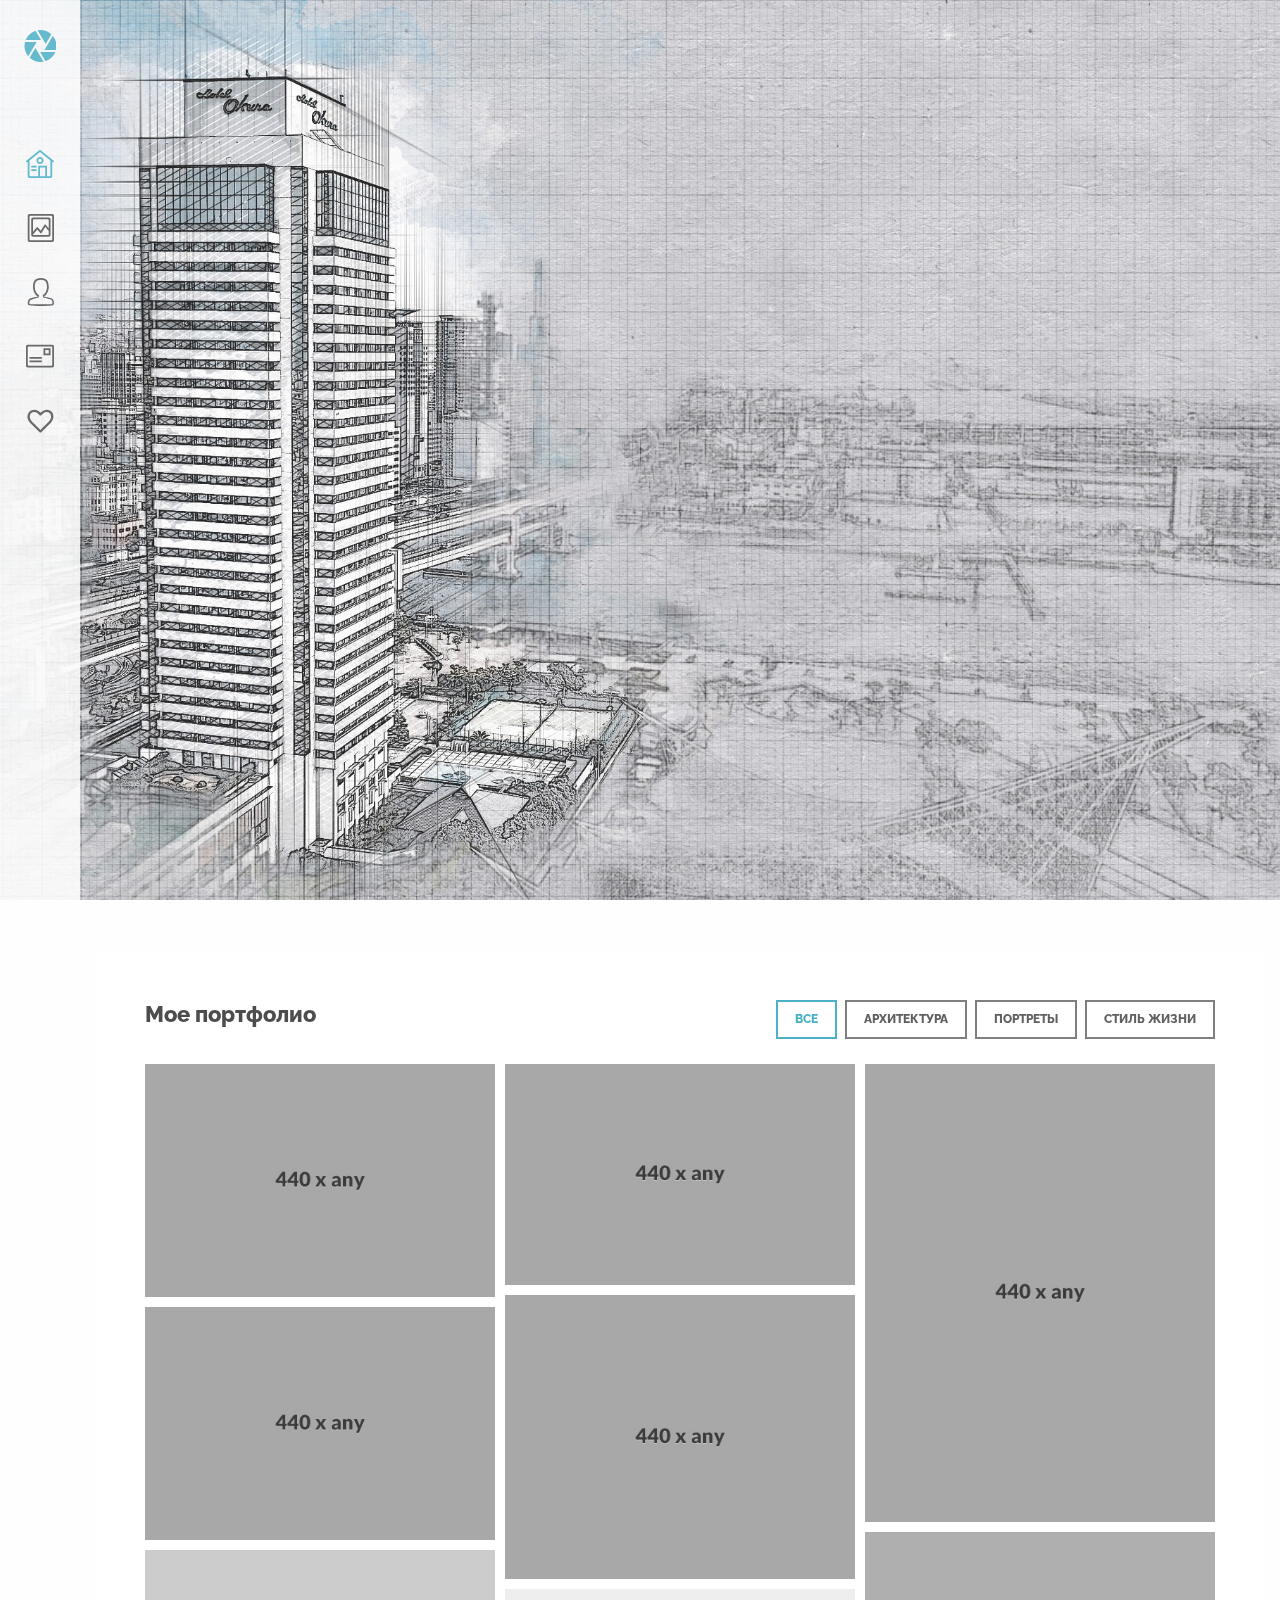
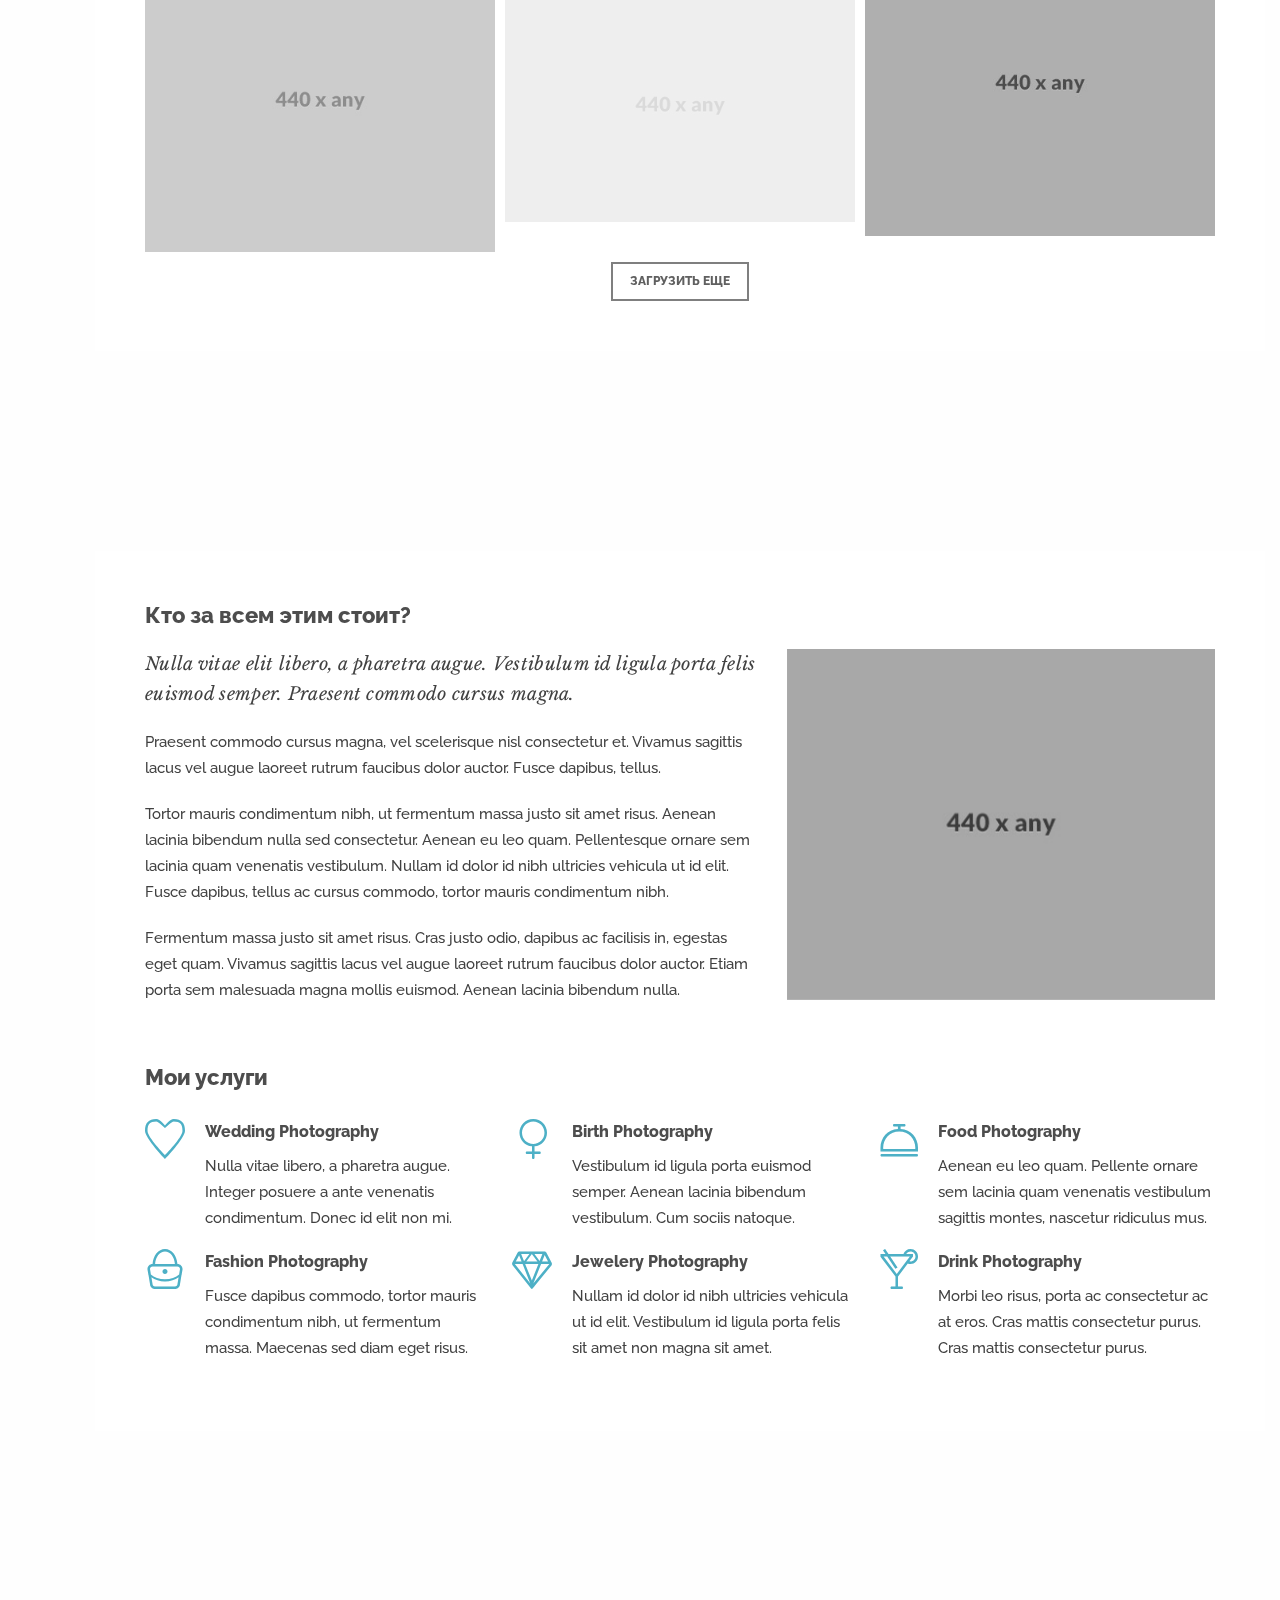
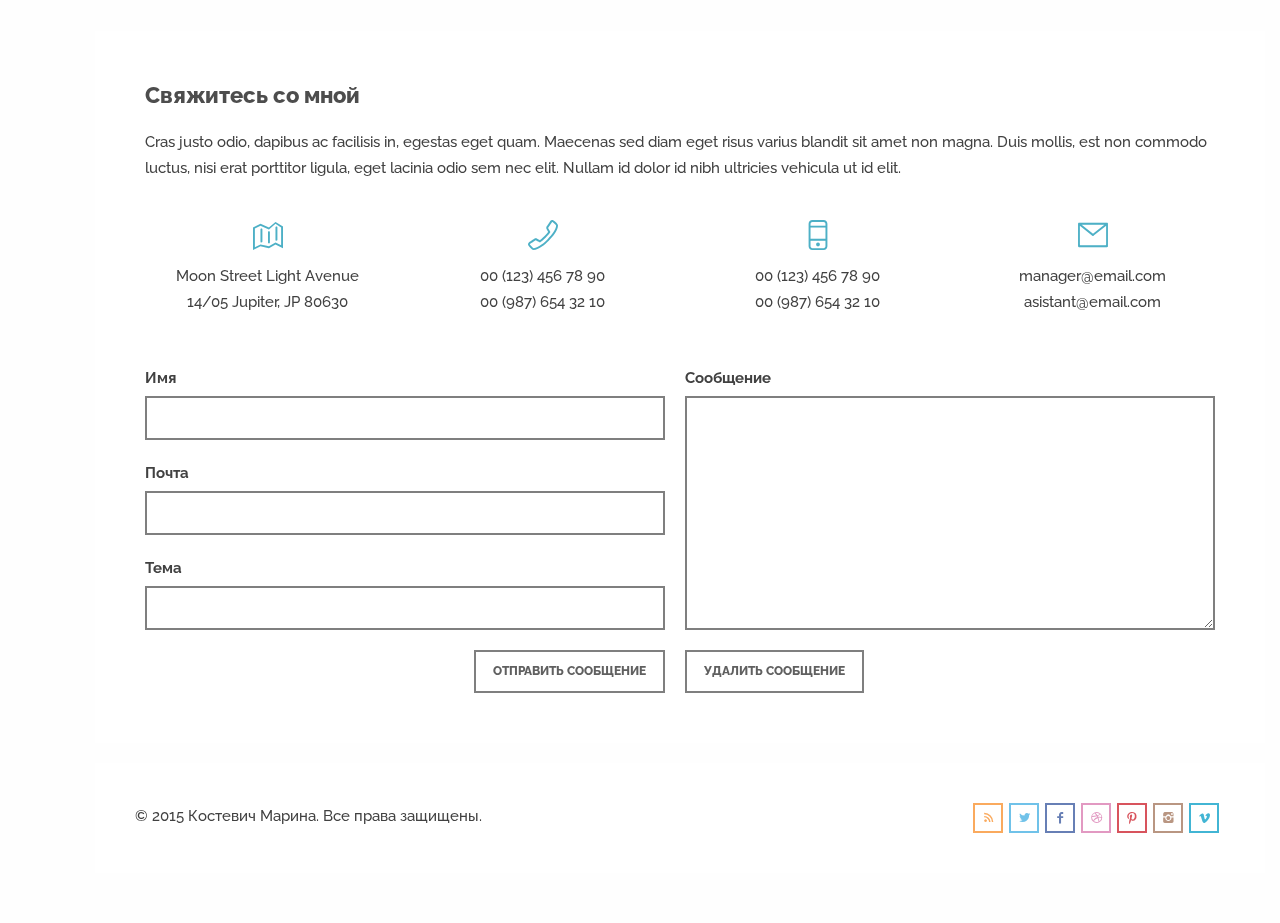
==== index.html @ a97be0cf "ready" ====
<!DOCTYPE html>
<html lang="ru">
<head>
<meta charset="utf-8">
<meta name="viewport" content="width=device-width, initial-scale=1.0">
<meta name="description" content="">
<meta name="author" content="">
<link rel="shortcut icon" href="style/images/favicon.png">
<title>Lumos</title>
<!-- Bootstrap core CSS -->
<link href="style/css/bootstrap.min.css" rel="stylesheet">
<link href="style/css/plugins.css" rel="stylesheet">
<link href="style/css/prettify.css" rel="stylesheet">
<link href="style.css" rel="stylesheet">
<link href="style/css/color/aqua.css" rel="stylesheet">
<link href='http://fonts.googleapis.com/css?family=Raleway:400,800,700,600,500,300' rel='stylesheet' type='text/css'>
<link href='http://fonts.googleapis.com/css?family=Libre+Baskerville:400,400italic' rel='stylesheet' type='text/css'>
<link href="style/type/fontello.css" rel="stylesheet">
<link href="style/type/budicons.css" rel="stylesheet">
<!-- HTML5 shim and Respond.js IE8 support of HTML5 elements and media queries -->
<!--[if lt IE 9]>
      <script src="style/js/html5shiv.js"></script>
      <script src="https://oss.maxcdn.com/libs/respond.js/1.3.0/respond.min.js"></script>
      <![endif]-->
</head>
<body class="full-layout">
<div id="preloader"><div id="status"><div class="spinner"></div></div></div>
<div class="body-wrapper">
  <nav class="navbar navbar-default" role="navigation">
    <div class="navbar-header"> <a class="btn responsive-menu" data-toggle="collapse" data-target=".navbar-collapse"><i></i></a>
      <div class="navbar-brand text-center"> <a href="index.html"><img src="style/images/logo.png" alt="" data-src="style/images/logo.png" data-ret="style/images/logo@2x.png" class="retina" /></a> </div>
      <!-- /.navbar-brand --> 
    </div>
    <!-- /.navbar-header -->
    <div class="collapse navbar-collapse">
      <ul class="nav navbar-nav">
        <li class="current"><a href="#home" class="hint--right" data-hint="Главная"><i class="budicon-home-1"></i><span>Главная</span></a></li>
        <li><a href="#portfolio" class="hint--right" data-hint="Портфолио"><i class="budicon-image"></i><span>Портфолио</span></a></li>
        <li><a href="#about" class="hint--right" data-hint="Обо мне"><i class="budicon-author"></i><span>Обо мне</span></a></li>
        <li><a href="#contact" class="hint--right" data-hint="Контакты"><i class="budicon-profile"></i><span>Контакты</span></a></li>
        <!--<li><a href="blog.html" class="hint&#45;&#45;right" data-hint="Блог"><i class="budicon-book-1"></i><span>Блог</span></a></li>-->
        <!--<li><a href="elements.html" class="hint&#45;&#45;right" data-hint="Элементы"><i class="budicon-setting"></i><span>Элементы</span></a></li>-->
        <li><a href="#elsewhere" class="hint--right fancybox-inline" data-hint="Социальные сети" data-fancybox-width="325" data-fancybox-height="220"><i class="icon-heart-empty-1"></i><span>Социальные сетио</span></a></li>
      </ul>
      <!-- /.navbar-nav --> 
    </div>
    <!-- /.navbar-collapse -->
    <div id="elsewhere" style="display:none;">
      <h1>Я в социальных сетях.</h1>
      <div class="divide20"></div>
      <ul class="social">
        <li><a href="#"><i class="icon-s-twitter"></i></a></li>
        <li><a href="#"><i class="icon-s-facebook"></i></a></li>
        <li><a href="#"><i class="icon-s-instagram"></i></a></li>
        <li><a href="#"><i class="icon-s-flickr"></i></a></li>
        <li><a href="#"><i class="icon-s-pinterest"></i></a></li>
        <li><a href="#"><i class="icon-s-linkedin"></i></a></li>
      </ul>
    </div>
    <!-- /#elsewhere --> 
  </nav>
  <!-- /.navbar -->
  
  <section id="home" class="naked">
    <div class="fullscreenbanner-container revolution">
      <div class="fullscreenbanner">
        <ul>
          <li data-transition="fade"> <img src="style/images/dummy.png"  alt="slidebg1" data-bgposition="center top" data-bgfit="cover" data-bgrepeat="repeat">
            <h1 class="tp-caption caption large sfb" data-x="center" data-y="center" data-voffset="-25" data-speed="900" data-start="1000" data-endspeed="100" data-easing="Sine.easeOut">Привет! Это мое портфолио.</h1>
            <div class="tp-caption small tp-fade fadeout tp-resizeme" data-x="center" data-y="center" data-voffset="25" data-speed="100"
			data-start="1500"
			data-easing="Power4.easeOut"
			data-splitin="chars"
			data-splitout="chars"
			data-elementdelay="0.03"
			data-endelementdelay="0"
			data-endspeed="100"
			data-endeasing="Power1.easeOut"
			style="z-index: 3; max-width: auto; max-height: auto; white-space: nowrap;">Меня зовут Марина, я дизайнер и художник</div>
            <div class="arrow smooth"><a href="#portfolio"><i class="icon-down-open-big"></i></a></div>
          </li>
        </ul>
        <div class="tp-bannertimer"></div>
      </div>
      <!-- /.fullscreenbanner --> 
    </div>
    <!-- /.revolution --> 
  </section>
  <!-- /#home -->
  
  <div class="container">
    <section id="portfolio" class="portfolio">
      <div class="box">
        <h2 class="section-title pull-left">Мое портфолио</h2>
        <div id="filters-container" class="cbp-l-filters-alignRight pull-right">
          <div data-filter="*" class="cbp-filter-item-custom-active cbp-filter-item-custom btn">Все</div>
          <div data-filter=".architecture" class="cbp-filter-item-custom btn">Архитектура</div>
          <!--<div data-filter=".macro" class="cbp-filter-item-custom btn">Macro</div>-->
          <div data-filter=".portrait" class="cbp-filter-item-custom btn">Портреты</div>
          <div data-filter=".still-life" class="cbp-filter-item-custom btn">Стиль жизни</div>
        </div>
        <!-- /#filters-container -->
        <div class="clearfix"></div>
        <div id="grid-container" class="cbp-l-grid-masonry">
          <ul>
            <li class="cbp-item frame architecture"> <a class="cbp-caption cbp-singlePage" href="ajax/post1.html">
              <div class="cbp-caption-defaultWrap"> <img src="style/images/art/pa1.jpg" alt=""> </div>
              <div class="cbp-caption-activeWrap">
                <div class="cbp-l-caption-alignCenter">
                  <div class="cbp-l-caption-body">
                    <div class="cbp-l-caption-title">Ползунок</div>
                  </div>
                </div>
              </div>
              </a> 
            </li>
            <li class="cbp-item frame macro"> <a class="cbp-caption cbp-singlePage" href="ajax/post2.html">
              <div class="cbp-caption-defaultWrap"> <img src="style/images/art/pm1.jpg" alt=""> </div>
              <div class="cbp-caption-activeWrap">
                <div class="cbp-l-caption-alignCenter">
                  <div class="cbp-l-caption-body">
                    <div class="cbp-l-caption-title">Полноэкранная галлерея</div>
                  </div>
                </div>
              </div>
              </a> 
            </li>
            <li class="cbp-item frame portrait"> <a class="cbp-caption cbp-singlePage" href="ajax/post3.html">
              <div class="cbp-caption-defaultWrap"> <img src="style/images/art/pp1.jpg" alt=""> </div>
              <div class="cbp-caption-activeWrap">
                <div class="cbp-l-caption-alignCenter">
                  <div class="cbp-l-caption-body">
                    <div class="cbp-l-caption-title">Несколько изображений</div>
                  </div>
                </div>
              </div>
              </a> 
            </li>
            <li class="cbp-item frame still-life"> <a class="cbp-caption cbp-singlePage" href="ajax/post4.html">
              <div class="cbp-caption-defaultWrap"> <img src="style/images/art/ps1.jpg" alt=""> </div>
              <div class="cbp-caption-activeWrap">
                <div class="cbp-l-caption-alignCenter">
                  <div class="cbp-l-caption-body">
                    <div class="cbp-l-caption-title">Полноэкранное видео</div>
                  </div>
                </div>
              </div>
              </a> 
            </li>
            <li class="cbp-item frame architecture"> <a class="cbp-caption cbp-singlePage" href="ajax/post1.html">
              <div class="cbp-caption-defaultWrap"> <img src="style/images/art/pa2.jpg" alt=""> </div>
              <div class="cbp-caption-activeWrap">
                <div class="cbp-l-caption-alignCenter">
                  <div class="cbp-l-caption-body">
                    <div class="cbp-l-caption-title">Ползунок</div>
                  </div>
                </div>
              </div>
              </a> 
            </li>
            <li class="cbp-item frame macro"> <a class="cbp-caption cbp-singlePage" href="ajax/post2.html">
              <div class="cbp-caption-defaultWrap"> <img src="style/images/art/pm2.jpg" alt=""> </div>
              <div class="cbp-caption-activeWrap">
                <div class="cbp-l-caption-alignCenter">
                  <div class="cbp-l-caption-body">
                    <div class="cbp-l-caption-title">Полноэкранная галлерея</div>
                  </div>
                </div>
              </div>
              </a> 
            </li>
            <li class="cbp-item frame portrait"> <a class="cbp-caption cbp-singlePage" href="ajax/post3.html">
              <div class="cbp-caption-defaultWrap"> <img src="style/images/art/pp2.jpg" alt=""> </div>
              <div class="cbp-caption-activeWrap">
                <div class="cbp-l-caption-alignCenter">
                  <div class="cbp-l-caption-body">
                    <div class="cbp-l-caption-title">Несколько изображений</div>
                  </div>
                </div>
              </div>
              </a> 
            </li>
            <li class="cbp-item frame still-life"> <a class="cbp-caption cbp-singlePage" href="ajax/post4.html">
              <div class="cbp-caption-defaultWrap"> <img src="style/images/art/ps2.jpg" alt=""> </div>
              <div class="cbp-caption-activeWrap">
                <div class="cbp-l-caption-alignCenter">
                  <div class="cbp-l-caption-body">
                    <div class="cbp-l-caption-title">Полноэкранное видео</div>
                  </div>
                </div>
              </div>
              </a> </li>
          </ul>
        </div>
        <!-- /.cbp-l-grid-masonry -->
        <div class="cbp-l-loadMore-button"> <a href="ajax/port1-more.html" class="cbp-l-loadMore-button-link btn">ЗАГРУЗИТЬ ЕЩЕ</a> </div>
      </div>
      <!-- /.box --> 
    </section>
    <!-- /#portfolio -->
    
    <section id="about">
      <div class="box">
        <h2 class="section-title">Кто за всем этим стоит?</h2>
        <div class="row">
	      <div class="col-md-5 col-md-push-7 col-sm-12">
            <figure class="frame"><img src="style/images/art/about.jpg" alt="" /></figure>
          </div>
          <!-- /column -->
          <div class="col-md-7 col-md-pull-5 col-sm-12">
            <p class="lead">Nulla vitae elit libero, a pharetra augue. Vestibulum id ligula porta felis euismod semper. Praesent commodo cursus magna. </p>
            <p>Praesent commodo cursus magna, vel scelerisque nisl consectetur et. Vivamus sagittis lacus vel augue laoreet rutrum faucibus dolor auctor. Fusce dapibus, tellus. </p>
            <p>Tortor mauris condimentum nibh, ut fermentum massa justo sit amet risus. Aenean lacinia bibendum nulla sed consectetur. Aenean eu leo quam. Pellentesque ornare sem lacinia quam venenatis vestibulum. Nullam id dolor id nibh ultricies vehicula ut id elit. Fusce dapibus, tellus ac cursus commodo, tortor mauris condimentum nibh.</p>
            <p>Fermentum massa justo sit amet risus. Cras justo odio, dapibus ac facilisis in, egestas eget quam. Vivamus sagittis lacus vel augue laoreet rutrum faucibus dolor auctor. Etiam porta sem malesuada magna mollis euismod. Aenean lacinia bibendum nulla.</p>
          </div>
          <!-- /column -->
        </div>
        <!-- /.row -->
        <div class="clearfix"></div>
        <div class="divide40"></div>
        <h2 class="section-title">Мои услуги</h2>
        <div class="divide10"></div>
        <div class="services-1">
          <div class="row">
            <div class="col-md-4 col-sm-6">
              <div class="icon"> <i class="budicon-heart icn"></i> </div>
              <!-- /.icon -->
              <div class="text">
                <h5>Wedding Photography</h5>
                <p>Nulla vitae libero, a pharetra augue. Integer posuere a ante venenatis condimentum. Donec id elit non mi.</p>
              </div>
              <!-- /.text --> 
            </div>
            <!-- /column -->
            <div class="col-md-4 col-sm-6">
              <div class="icon"> <i class="budicon-gender-female icn"></i> </div>
              <!-- /.icon -->
              <div class="text">
                <h5>Birth Photography</h5>
                <p>Vestibulum id ligula porta euismod semper. Aenean lacinia bibendum vestibulum. Cum sociis natoque.</p>
              </div>
              <!-- /.text --> 
            </div>
            <!-- /column -->
            <div class="col-md-4 col-sm-6">
              <div class="icon"> <i class="budicon-meal icn"></i> </div>
              <!-- /.icon -->
              <div class="text">
                <h5>Food Photography</h5>
                <p>Aenean eu leo quam. Pellente ornare sem lacinia quam venenatis vestibulum sagittis montes, nascetur ridiculus mus.</p>
              </div>
              <!-- /.text --> 
            </div>
            <!-- /column --> 
			<div class="divide30"></div>
            <div class="col-md-4 col-sm-6">
              <div class="icon"> <i class="budicon-bag icn"></i> </div>
              <!-- /.icon -->
              <div class="text">
                <h5>Fashion Photography</h5>
                <p>Fusce dapibus commodo, tortor mauris condimentum nibh, ut fermentum massa. Maecenas sed diam eget risus.</p>
              </div>
              <!-- /.text --> 
            </div>
            <!-- /column -->
            <div class="col-md-4 col-sm-6">
              <div class="icon"> <i class="budicon-diamond icn"></i> </div>
              <!-- /.icon -->
              <div class="text">
                <h5>Jewelery Photography</h5>
                <p>Nullam id dolor id nibh ultricies vehicula ut id elit. Vestibulum id ligula porta felis sit amet non magna sit amet.</p>
              </div>
              <!-- /.text --> 
            </div>
            <!-- /column -->
            <div class="col-md-4 col-sm-6">
              <div class="icon"> <i class="budicon-cocktail icn"></i> </div>
              <!-- /.icon -->
              <div class="text">
                <h5>Drink Photography</h5>
                <p>Morbi leo risus, porta ac consectetur ac at eros. Cras mattis consectetur purus. Cras mattis consectetur purus.</p>
              </div>
              <!-- /.text --> 
            </div>
            <!-- /column --> 
          </div>
          <!-- /.row --> 
        </div>
        <!-- /.services --> 
        
      </div>
      <!-- /.box --> 
    </section>
    <!-- /#about -->
    
    <section id="contact">
      <div class="box">
        <h2 class="section-title">Свяжитесь со мной</h2>
        <p>Cras justo odio, dapibus ac facilisis in, egestas eget quam. Maecenas sed diam eget risus varius blandit sit amet non magna. Duis mollis, est non commodo luctus, nisi erat porttitor ligula, eget lacinia odio sem nec elit. Nullam id dolor id nibh ultricies vehicula ut id elit.</p>
        <div class="divide20"></div>
        <div class="row text-center services-2">
          <div class="col-md-3 col-sm-6"> <i class="budicon-map"></i>
            <p>Moon Street Light Avenue <br />
              14/05 Jupiter, JP 80630</p>
          </div>
          <div class="col-md-3 col-sm-6"> <i class="budicon-telephone"></i>
            <p>00 (123) 456 78 90 <br />
              00 (987) 654 32 10 </p>
          </div>
          <div class="col-md-3 col-sm-6"> <i class="budicon-mobile"></i>
            <p>00 (123) 456 78 90 <br />
              00 (987) 654 32 10 </p>
          </div>
          <div class="col-md-3 col-sm-6"> <i class="budicon-mail"></i>
            <p> <a class="nocolor" href="mailto:#">manager@email.com</a> <br />
              <a class="nocolor" href="mailto:#">asistant@email.com</a> </p>
          </div>
        </div>
        <!-- /.services-2 -->
        <div class="divide30"></div>
        <div class="form-container">
          <div class="response alert alert-success"></div>
          <form class="forms" action="contact/form-handler.php" method="post">
            <fieldset>
              <div class="row">
                <div class="col-sm-6">
                  <div class="form-row text-input-row name-field">
                    <label>Имя</label>
                    <input type="text" name="name" class="text-input defaultText required"/>
                  </div>
                  <div class="form-row text-input-row email-field">
                    <label>Почта</label>
                    <input type="text" name="email" class="text-input defaultText required email"/>
                  </div>
                  <div class="form-row text-input-row subject-field">
                    <label>Тема</label>
                    <input type="text" name="subject" class="text-input defaultText"/>
                  </div>
                </div>
                <div class="col-sm-6 lp5">
                  <div class="form-row text-area-row">
                    <label>Сообщение</label>
                    <textarea name="message" class="text-area required"></textarea>
                  </div>
                  <div class="form-row hidden-row">
                    <input type="hidden" name="hidden" value="" />
                  </div>
                  <div class="nocomment">
                    <label for="nocomment">Оставьте это поле пустым</label>
                    <input id="nocomment" value="" name="nocomment" />
                  </div>
                </div>
                <div class="col-sm-6">
                  <div class="button-row pull-right">
                    <input type="submit" value="Отправить сообщение" name="submit" class="btn btn-submit bm0" />
                  </div>
                </div>
                <div class="col-sm-6 lp5">
                  <div class="button-row pull-left">
                    <input type="reset" value="Удалить сообщение" name="reset" class="btn btn-submit bm0" />
                  </div>
                </div>
                <input type="hidden" name="v_error" id="v-error" value="Required" />
                <input type="hidden" name="v_email" id="v-email" value="Enter a valid email" />
              </div>
            </fieldset>
          </form>
        </div>
        <!-- /.form-container --> 
        
      </div>
      <!-- /.box --> 
    </section>
    <!-- /#contact -->
    
    <footer class="footer box">
      <p class="pull-left">© 2015 Костевич Марина. Все права защищены.</p>
      <ul class="social pull-right">
        <li><a href="#"><i class="icon-s-rss"></i></a></li>
        <li><a href="#"><i class="icon-s-twitter"></i></a></li>
        <li><a href="#"><i class="icon-s-facebook"></i></a></li>
        <li><a href="#"><i class="icon-s-dribbble"></i></a></li>
        <li><a href="#"><i class="icon-s-pinterest"></i></a></li>
        <li><a href="#"><i class="icon-s-instagram"></i></a></li>
        <li><a href="#"><i class="icon-s-vimeo"></i></a></li>
      </ul>
      <div class="clearfix"></div>
    </footer>
    <!-- /footer --> 
    
  </div>
  <!-- /.container --> 
</div>
<!-- /.body-wrapper --> 
<script src="style/js/jquery.min.js"></script> 
<script src="style/js/bootstrap.min.js"></script> 
<script src="style/js/jquery.themepunch.tools.min.js"></script> 
<script src="style/js/classie.js"></script> 
<script src="style/js/plugins.js"></script> 
<script src="style/js/scripts.js"></script>  
<script>
	$.backstretch(["style/images/art/bg3.jpg"]);
</script>
</body>
</html>
---- style/css/prettify.css ----
.com { color: #93a1a1; }
.lit { color: #195f91; }
.pun, .opn, .clo { color: #93a1a1; }
.fun { color: #dc322f; }
.str, .atv { color: #D14; }
.kwd, .prettyprint .tag { color: #1e347b; }
.typ, .atn, .dec, .var { color: teal; }
.pln { color: #48484c; }

.prettyprint {
  padding: 8px;
  background-color: #f7f7f9;
  border: 1px solid #e1e1e8;
}
.prettyprint.linenums {
  -webkit-box-shadow: inset 40px 0 0 #fbfbfc, inset 41px 0 0 #ececf0;
     -moz-box-shadow: inset 40px 0 0 #fbfbfc, inset 41px 0 0 #ececf0;
          box-shadow: inset 40px 0 0 #fbfbfc, inset 41px 0 0 #ececf0;
}

/* Specify class=linenums on a pre to get line numbering */
ol.linenums {
  margin: 0 0 0 33px; /* IE indents via margin-left */
  padding: 0 0 0 2px;
}
ol.linenums li {
  padding-left: 12px;
  color: #bebec5;
  line-height: 20px;
  text-shadow: 0 1px 0 #fff;
}
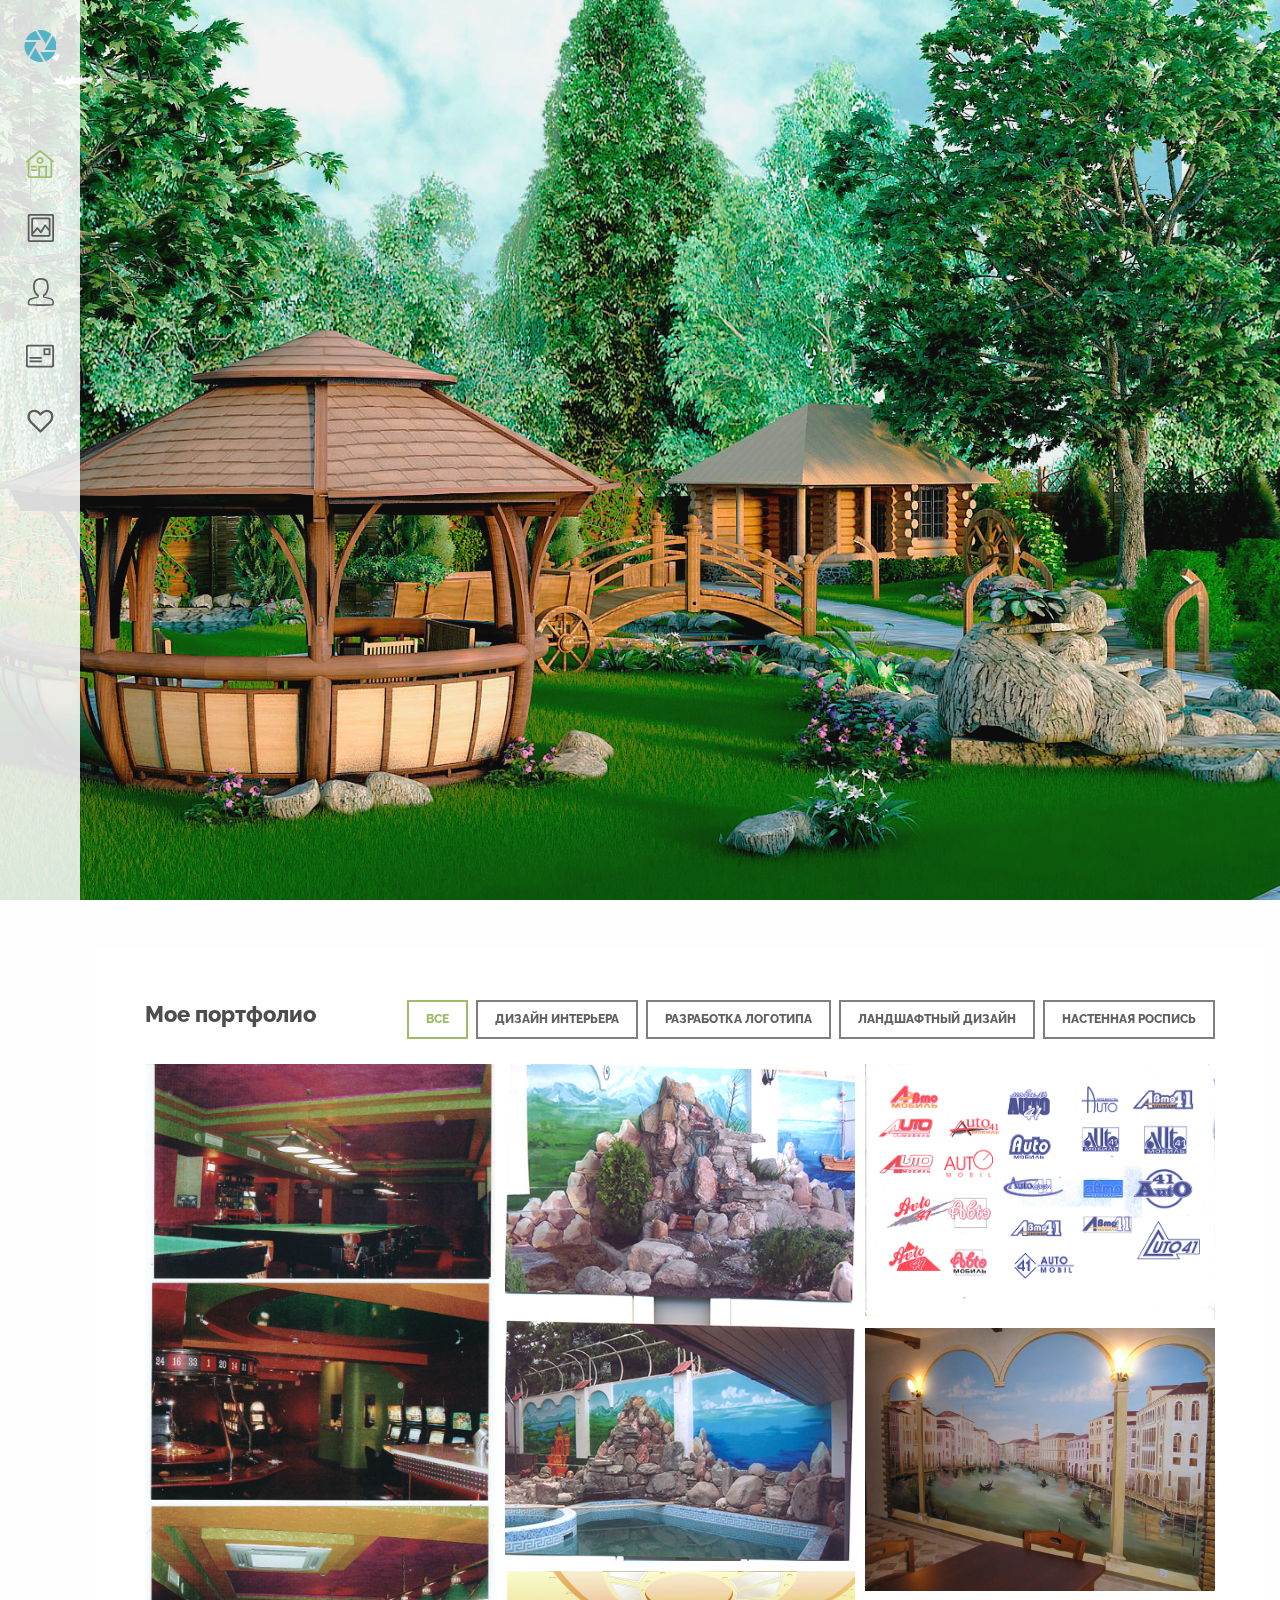
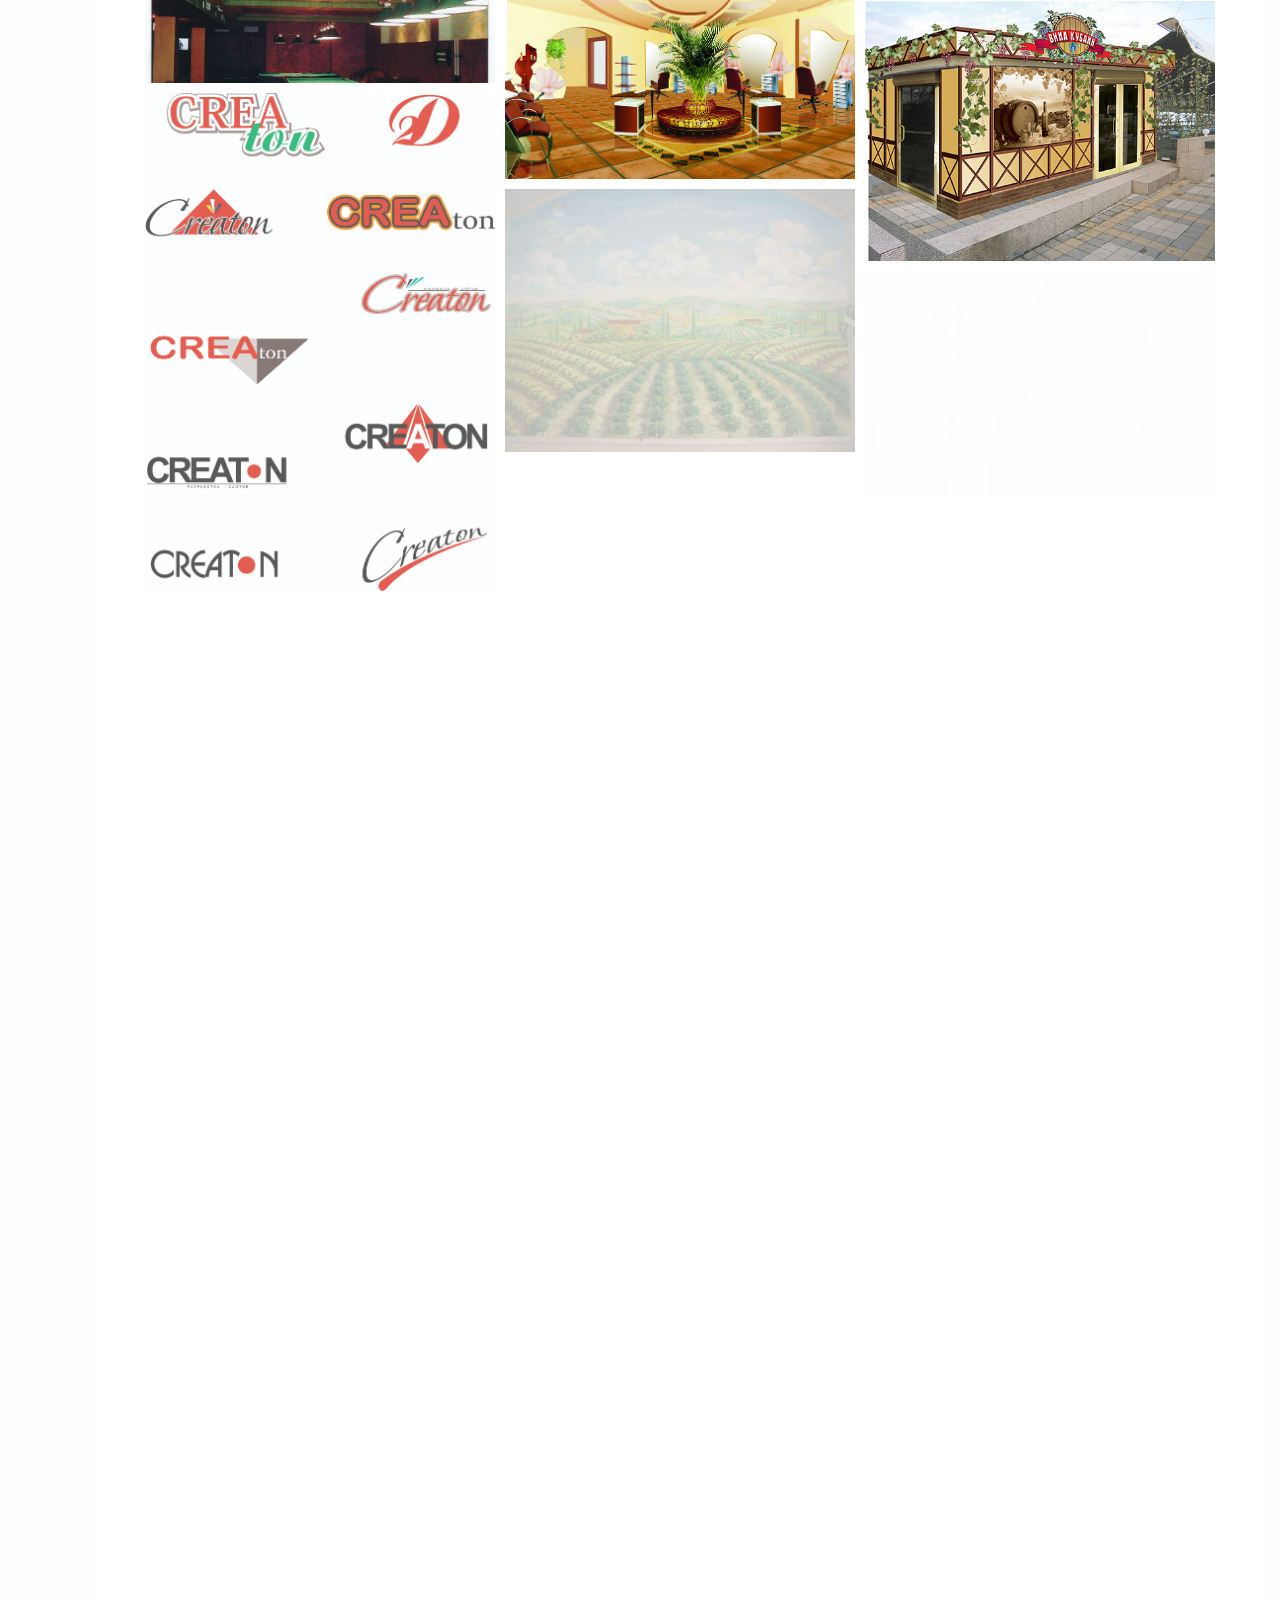
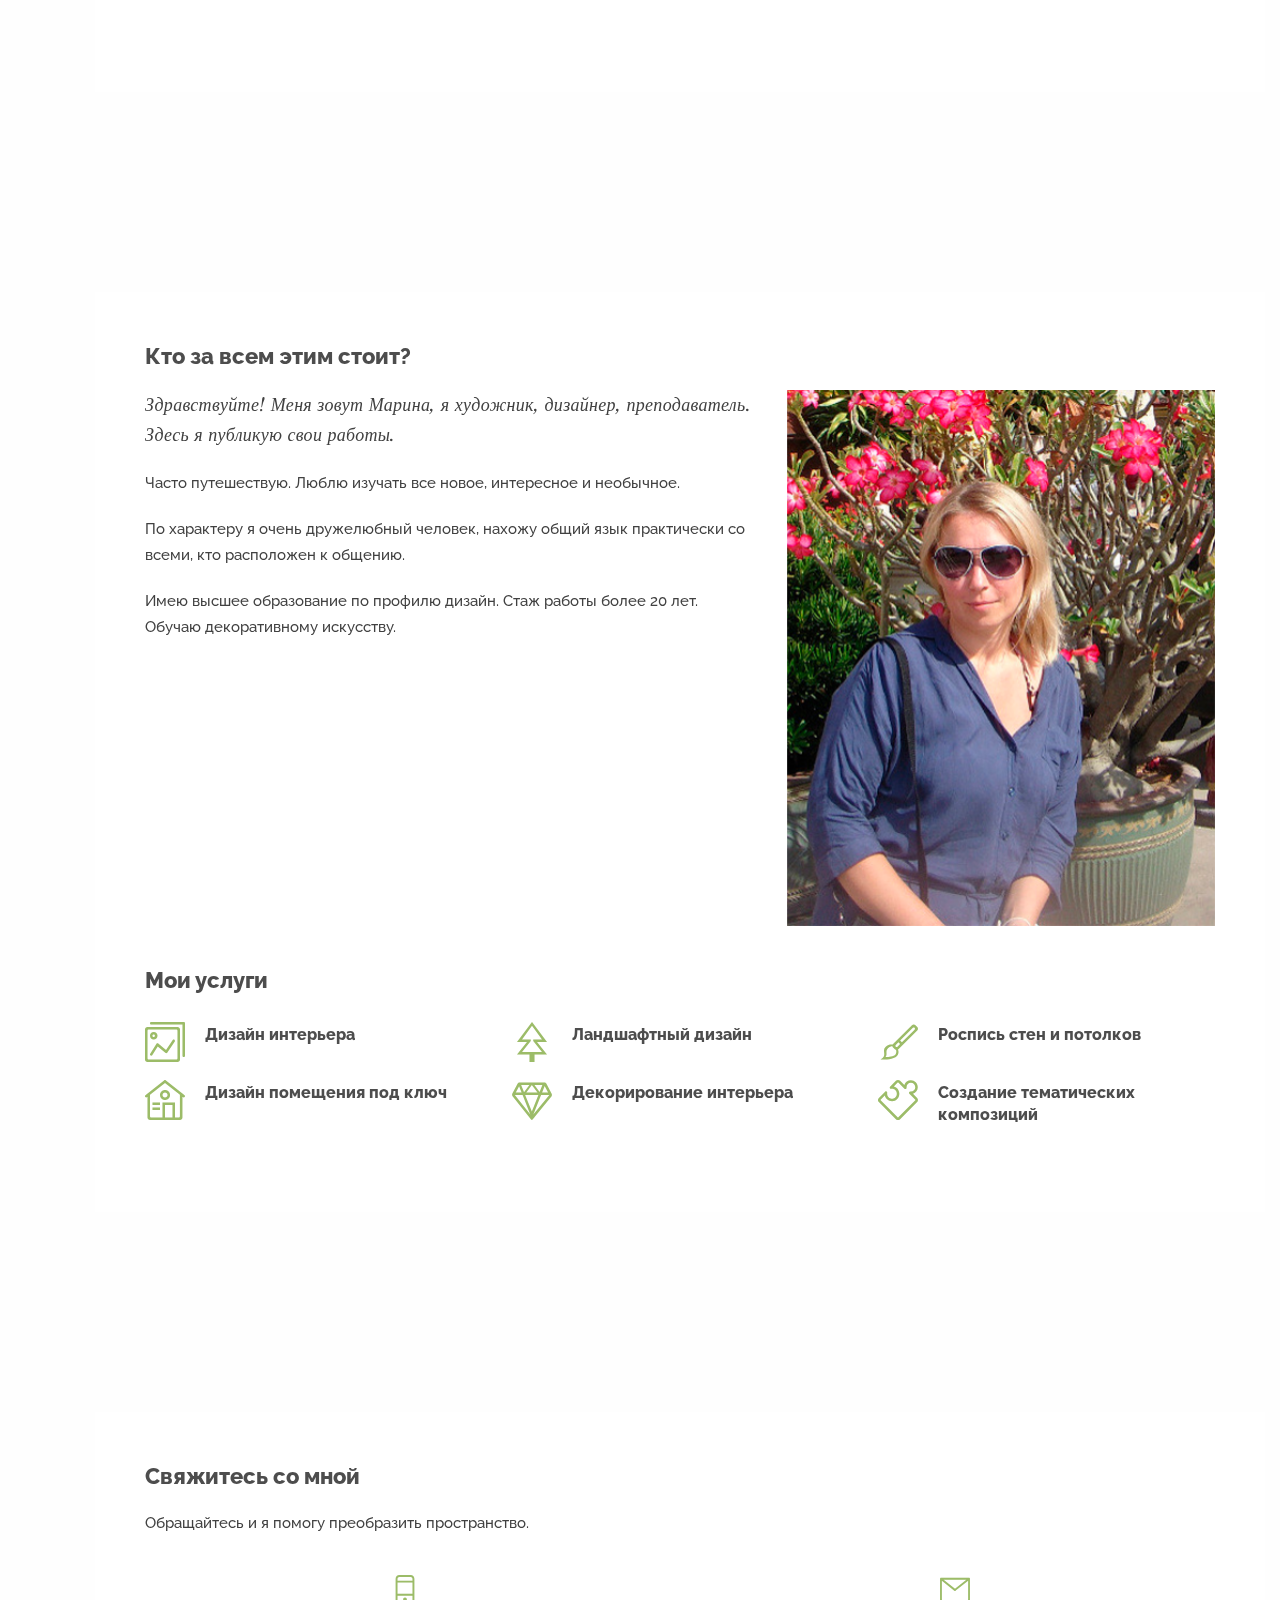
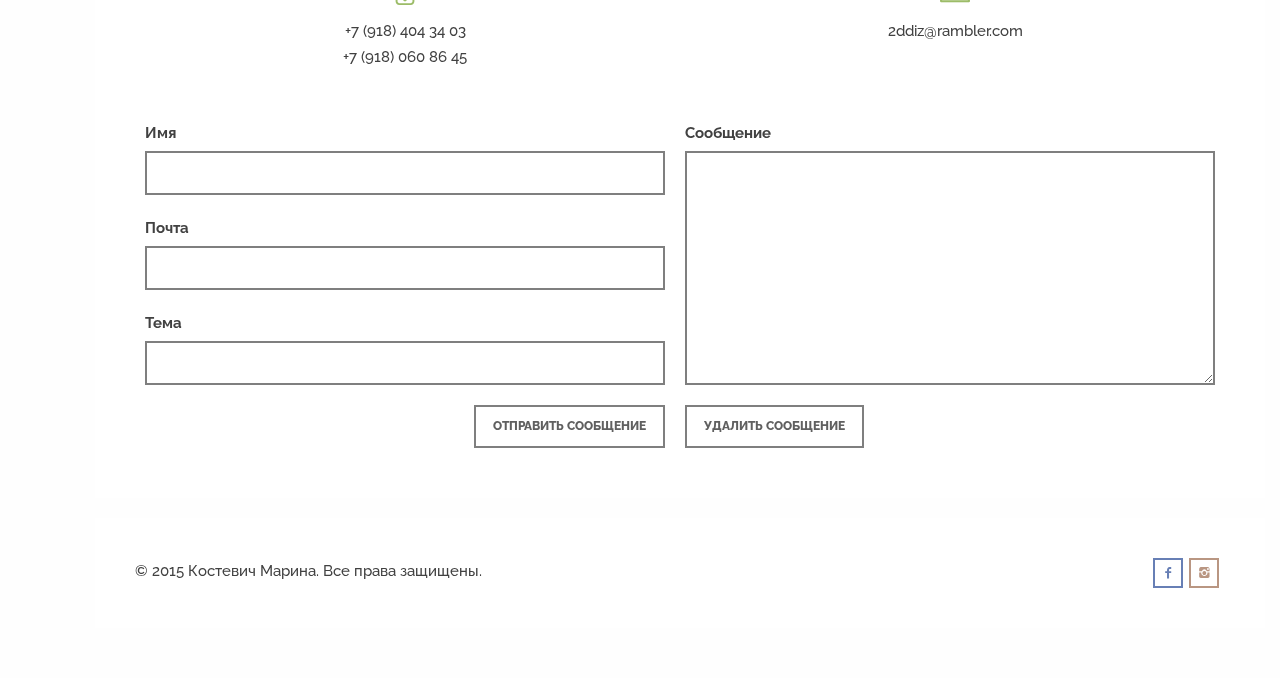
==== commit fe15213c: "add finaly change" ====
--- a/index.html
+++ b/index.html
@@ -6,13 +6,13 @@
 <meta name="description" content="">
 <meta name="author" content="">
 <link rel="shortcut icon" href="style/images/favicon.png">
-<title>Lumos</title>
+<title>Дизайнер в Сочи Костевич Марина</title>
 <!-- Bootstrap core CSS -->
 <link href="style/css/bootstrap.min.css" rel="stylesheet">
 <link href="style/css/plugins.css" rel="stylesheet">
 <link href="style/css/prettify.css" rel="stylesheet">
 <link href="style.css" rel="stylesheet">
-<link href="style/css/color/aqua.css" rel="stylesheet">
+<link href="style/css/color/green.css" rel="stylesheet">
 <link href='http://fonts.googleapis.com/css?family=Raleway:400,800,700,600,500,300' rel='stylesheet' type='text/css'>
 <link href='http://fonts.googleapis.com/css?family=Libre+Baskerville:400,400italic' rel='stylesheet' type='text/css'>
 <link href="style/type/fontello.css" rel="stylesheet">
@@ -49,12 +49,12 @@
       <h1>Я в социальных сетях.</h1>
       <div class="divide20"></div>
       <ul class="social">
-        <li><a href="#"><i class="icon-s-twitter"></i></a></li>
+        <!-- <li><a href="#"><i class="icon-s-twitter"></i></a></li> -->
         <li><a href="#"><i class="icon-s-facebook"></i></a></li>
         <li><a href="#"><i class="icon-s-instagram"></i></a></li>
-        <li><a href="#"><i class="icon-s-flickr"></i></a></li>
-        <li><a href="#"><i class="icon-s-pinterest"></i></a></li>
-        <li><a href="#"><i class="icon-s-linkedin"></i></a></li>
+        <!-- <li><a href="#"><i class="icon-s-flickr"></i></a></li> -->
+        <!-- <li><a href="#"><i class="icon-s-pinterest"></i></a></li> -->
+        <!-- <li><a href="#"><i class="icon-s-linkedin"></i></a></li> -->
       </ul>
     </div>
     <!-- /#elsewhere --> 
@@ -94,106 +94,235 @@
         <h2 class="section-title pull-left">Мое портфолио</h2>
         <div id="filters-container" class="cbp-l-filters-alignRight pull-right">
           <div data-filter="*" class="cbp-filter-item-custom-active cbp-filter-item-custom btn">Все</div>
-          <div data-filter=".architecture" class="cbp-filter-item-custom btn">Архитектура</div>
-          <!--<div data-filter=".macro" class="cbp-filter-item-custom btn">Macro</div>-->
-          <div data-filter=".portrait" class="cbp-filter-item-custom btn">Портреты</div>
-          <div data-filter=".still-life" class="cbp-filter-item-custom btn">Стиль жизни</div>
+          <div data-filter=".interior_Design" class="cbp-filter-item-custom btn">Дизайн интерьера</div>
+          <div data-filter=".logoDevelopment" class="cbp-filter-item-custom btn">Разработка логотипа</div>
+          <div data-filter=".landscapeDesign" class="cbp-filter-item-custom btn">Ландшафтный дизайн</div>
+          <div data-filter=".wallPainting" class="cbp-filter-item-custom btn">Настенная роспись</div>
         </div>
         <!-- /#filters-container -->
         <div class="clearfix"></div>
         <div id="grid-container" class="cbp-l-grid-masonry">
           <ul>
-            <li class="cbp-item frame architecture"> <a class="cbp-caption cbp-singlePage" href="ajax/post1.html">
-              <div class="cbp-caption-defaultWrap"> <img src="style/images/art/pa1.jpg" alt=""> </div>
-              <div class="cbp-caption-activeWrap">
-                <div class="cbp-l-caption-alignCenter">
-                  <div class="cbp-l-caption-body">
-                    <div class="cbp-l-caption-title">Ползунок</div>
-                  </div>
-                </div>
-              </div>
-              </a> 
-            </li>
-            <li class="cbp-item frame macro"> <a class="cbp-caption cbp-singlePage" href="ajax/post2.html">
-              <div class="cbp-caption-defaultWrap"> <img src="style/images/art/pm1.jpg" alt=""> </div>
-              <div class="cbp-caption-activeWrap">
-                <div class="cbp-l-caption-alignCenter">
-                  <div class="cbp-l-caption-body">
-                    <div class="cbp-l-caption-title">Полноэкранная галлерея</div>
-                  </div>
-                </div>
-              </div>
-              </a> 
-            </li>
-            <li class="cbp-item frame portrait"> <a class="cbp-caption cbp-singlePage" href="ajax/post3.html">
-              <div class="cbp-caption-defaultWrap"> <img src="style/images/art/pp1.jpg" alt=""> </div>
-              <div class="cbp-caption-activeWrap">
-                <div class="cbp-l-caption-alignCenter">
-                  <div class="cbp-l-caption-body">
-                    <div class="cbp-l-caption-title">Несколько изображений</div>
-                  </div>
-                </div>
-              </div>
-              </a> 
-            </li>
-            <li class="cbp-item frame still-life"> <a class="cbp-caption cbp-singlePage" href="ajax/post4.html">
-              <div class="cbp-caption-defaultWrap"> <img src="style/images/art/ps1.jpg" alt=""> </div>
-              <div class="cbp-caption-activeWrap">
-                <div class="cbp-l-caption-alignCenter">
-                  <div class="cbp-l-caption-body">
-                    <div class="cbp-l-caption-title">Полноэкранное видео</div>
-                  </div>
-                </div>
-              </div>
-              </a> 
-            </li>
-            <li class="cbp-item frame architecture"> <a class="cbp-caption cbp-singlePage" href="ajax/post1.html">
-              <div class="cbp-caption-defaultWrap"> <img src="style/images/art/pa2.jpg" alt=""> </div>
-              <div class="cbp-caption-activeWrap">
-                <div class="cbp-l-caption-alignCenter">
-                  <div class="cbp-l-caption-body">
-                    <div class="cbp-l-caption-title">Ползунок</div>
-                  </div>
-                </div>
-              </div>
-              </a> 
-            </li>
-            <li class="cbp-item frame macro"> <a class="cbp-caption cbp-singlePage" href="ajax/post2.html">
-              <div class="cbp-caption-defaultWrap"> <img src="style/images/art/pm2.jpg" alt=""> </div>
-              <div class="cbp-caption-activeWrap">
-                <div class="cbp-l-caption-alignCenter">
-                  <div class="cbp-l-caption-body">
-                    <div class="cbp-l-caption-title">Полноэкранная галлерея</div>
-                  </div>
-                </div>
-              </div>
-              </a> 
-            </li>
-            <li class="cbp-item frame portrait"> <a class="cbp-caption cbp-singlePage" href="ajax/post3.html">
-              <div class="cbp-caption-defaultWrap"> <img src="style/images/art/pp2.jpg" alt=""> </div>
-              <div class="cbp-caption-activeWrap">
-                <div class="cbp-l-caption-alignCenter">
-                  <div class="cbp-l-caption-body">
-                    <div class="cbp-l-caption-title">Несколько изображений</div>
-                  </div>
-                </div>
-              </div>
-              </a> 
-            </li>
-            <li class="cbp-item frame still-life"> <a class="cbp-caption cbp-singlePage" href="ajax/post4.html">
-              <div class="cbp-caption-defaultWrap"> <img src="style/images/art/ps2.jpg" alt=""> </div>
-              <div class="cbp-caption-activeWrap">
-                <div class="cbp-l-caption-alignCenter">
-                  <div class="cbp-l-caption-body">
-                    <div class="cbp-l-caption-title">Полноэкранное видео</div>
-                  </div>
-                </div>
-              </div>
-              </a> </li>
+            <li class="cbp-item frame interior_Design"> 
+            <a class="cbp-caption cbp-singlePage" >
+              <div class="cbp-caption-defaultWrap"> <img src="style/images/portfolio/Interior%20Design/казино.jpg" alt="Дизайн казино в Сочи"> </div>
+              <div class="cbp-caption-activeWrap">
+                <div class="cbp-l-caption-alignCenter">
+                  <div class="cbp-l-caption-body">
+                    <div class="cbp-l-caption-title">Дизайн казино в Сочи</div>
+                  </div>
+                </div>
+              </div>
+              </a> 
+            </li>
+            <li class="cbp-item frame landscapeDesign"> 
+            <a class="cbp-caption cbp-singlePage" >
+              <div class="cbp-caption-defaultWrap"> <img src="style/images/portfolio/Landscape design/Lландш..jpg" alt="Фонтан ручной работы в Сочи"> </div>
+              <div class="cbp-caption-activeWrap">
+                <div class="cbp-l-caption-alignCenter">
+                  <div class="cbp-l-caption-body">
+                    <div class="cbp-l-caption-title">Фонтан ручной работы в Сочи</div>
+                  </div>
+                </div>
+              </div>
+              </a> 
+            </li>
+            <li class="cbp-item frame logoDevelopment"> 
+            <a class="cbp-caption cbp-singlePage" >
+              <div class="cbp-caption-defaultWrap"> <img src="style/images/portfolio/logo development/авто.jpg" alt="Логотип авто-компании в Сочи"> </div>
+              <div class="cbp-caption-activeWrap">
+                <div class="cbp-l-caption-alignCenter">
+                  <div class="cbp-l-caption-body">
+                    <div class="cbp-l-caption-title">Логотип авто-компании в Сочи</div>
+                  </div>
+                </div>
+              </div>
+              </a> 
+            </li>
+            <li class="cbp-item frame wallPainting"> 
+            <a class="cbp-caption cbp-singlePage" >
+              <div class="cbp-caption-defaultWrap"> <img src="style/images/portfolio/Wall painting/Квартира на Плеханова 016.JPG" alt="Настенная роспись в квартире 'Венеция' в Сочи"> </div>
+              <div class="cbp-caption-activeWrap">
+                <div class="cbp-l-caption-alignCenter">
+                  <div class="cbp-l-caption-body">
+                    <div class="cbp-l-caption-title">Настенная роспись в квартире 'Венеция' в Сочи</div>
+                  </div>
+                </div>
+              </div>
+              </a> 
+            </li>
+            <li class="cbp-item frame interior_Design"> 
+            <a class="cbp-caption cbp-singlePage" >
+              <div class="cbp-caption-defaultWrap"> <img src="style/images/portfolio/Interior Design/парикм..jpg" alt="Дизайн парикмахерской в Сочи"> </div>
+              <div class="cbp-caption-activeWrap">
+                <div class="cbp-l-caption-alignCenter">
+                  <div class="cbp-l-caption-body">
+                    <div class="cbp-l-caption-title">Дизайн парикмахерской в Сочи</div>
+                  </div>
+                </div>
+              </div>
+              </a> 
+            </li>
+             <li class="cbp-item frame landscapeDesign"> 
+            <a class="cbp-caption cbp-singlePage" >
+              <div class="cbp-caption-defaultWrap"> <img src="style/images/portfolio/Landscape design/LНОВЫЙ 1.jpg" alt="Дизайн винных ларьков на летний сезон в Сочи"> </div>
+              <div class="cbp-caption-activeWrap">
+                <div class="cbp-l-caption-alignCenter">
+                  <div class="cbp-l-caption-body">
+                    <div class="cbp-l-caption-title">Дизайн винных ларьков на летний сезон в Сочи</div>
+                  </div>
+                </div>
+              </div>
+              </a> 
+            </li>
+            <li class="cbp-item frame logoDevelopment"> 
+            <a class="cbp-caption cbp-singlePage" >
+              <div class="cbp-caption-defaultWrap"> <img src="style/images/portfolio/logo development/креатон.jpg" alt="Логотип агенству по разработке сайтов в Сочи"> </div>
+              <div class="cbp-caption-activeWrap">
+                <div class="cbp-l-caption-alignCenter">
+                  <div class="cbp-l-caption-body">
+                    <div class="cbp-l-caption-title">Логотип агенству по разработке сайтов в Сочи</div>
+                  </div>
+                </div>
+              </div>
+              </a> 
+            </li>
+            <li class="cbp-item frame wallPainting"> 
+            <a class="cbp-caption cbp-singlePage" >
+              <div class="cbp-caption-defaultWrap"> <img src="style/images/portfolio/Wall painting/DSC03369.JPG" alt="Настенная роспись 'виноградники' в Сочи"> </div>
+              <div class="cbp-caption-activeWrap">
+                <div class="cbp-l-caption-alignCenter">
+                  <div class="cbp-l-caption-body">
+                    <div class="cbp-l-caption-title">Настенная роспись 'виноградники' в Сочи</div>
+                  </div>
+                </div>
+              </div>
+              </a> 
+            </li>
+            <li class="cbp-item frame interior_Design"> 
+            <a class="cbp-caption cbp-singlePage" >
+              <div class="cbp-caption-defaultWrap"> <img src="style/images/portfolio/Interior%20Design/полоток-кухня.jpg" alt="Дизайн потолков в Сочи"> </div>
+              <div class="cbp-caption-activeWrap">
+                <div class="cbp-l-caption-alignCenter">
+                  <div class="cbp-l-caption-body">
+                    <div class="cbp-l-caption-title">Дизайн потолков в Сочи</div>
+                  </div>
+                </div>
+              </div>
+              </a> 
+            </li>
+            <li class="cbp-item frame landscapeDesign"> 
+            <a class="cbp-caption cbp-singlePage" ">
+              <div class="cbp-caption-defaultWrap"> <img src="style/images/portfolio/Landscape design/Lоштенский кордон рисунок 1.jpg" alt="Сочи Оштенский кордон арка"> </div>
+              <div class="cbp-caption-activeWrap">
+                <div class="cbp-l-caption-alignCenter">
+                  <div class="cbp-l-caption-body">
+                    <div class="cbp-l-caption-title">Сочи Оштенский кордон арка</div>
+                  </div>
+                </div>
+              </div>
+              </a> 
+            </li>
+            <li class="cbp-item frame logoDevelopment"> 
+            <a class="cbp-caption cbp-singlePage" ">
+              <div class="cbp-caption-defaultWrap"> <img src="style/images/portfolio/logo development/лайнер.jpg" alt="Логотип авто-компании в Сочи"> </div>
+              <div class="cbp-caption-activeWrap">
+                <div class="cbp-l-caption-alignCenter">
+                  <div class="cbp-l-caption-body">
+                    <div class="cbp-l-caption-title">Логотип авиа-транспортной компании в Сочи</div>
+                  </div>
+                </div>
+              </div>
+              </a> 
+            </li>
+            <li class="cbp-item frame wallPainting"> 
+            <a class="cbp-caption cbp-singlePage" ">
+              <div class="cbp-caption-defaultWrap"> <img src="style/images/portfolio/Wall painting/Rimage (2).jpg" alt="Настенная роспись 'парк' в Сочи"> </div>
+              <div class="cbp-caption-activeWrap">
+                <div class="cbp-l-caption-alignCenter">
+                  <div class="cbp-l-caption-body">
+                    <div class="cbp-l-caption-title">Настенная роспись 'парк' в Сочи</div>
+                  </div>
+                </div>
+              </div>
+              </a> 
+            </li>
+            <li class="cbp-item frame interior_Design"> 
+            <a class="cbp-caption cbp-singlePage" ">
+              <div class="cbp-caption-defaultWrap"> <img src="style/images/portfolio/Interior%20Design/учебный зал.jpg" alt="Дизайн учебного зала"> </div>
+              <div class="cbp-caption-activeWrap">
+                <div class="cbp-l-caption-alignCenter">
+                  <div class="cbp-l-caption-body">
+                    <div class="cbp-l-caption-title">Дизайн учебного зала в Сочи</div>
+                  </div>
+                </div>
+              </div>
+              </a> 
+            </li>
+            <li class="cbp-item frame landscapeDesign"> 
+            <a class="cbp-caption cbp-singlePage" ">
+              <div class="cbp-caption-defaultWrap"> <img src="style/images/portfolio/Landscape design/ландшафт кудепста.jpg" alt="Дизайнерское решение благоустройства территории ювелирного магазина в кудепсте"> </div>
+              <div class="cbp-caption-activeWrap">
+                <div class="cbp-l-caption-alignCenter">
+                  <div class="cbp-l-caption-body">
+                    <div class="cbp-l-caption-title">Благоустройство территории ювелирного магазина в Сочи</div>
+                  </div>
+                </div>
+              </div>
+              </a> 
+            </li>
+            <li class="cbp-item frame logoDevelopment"> 
+            <a class="cbp-caption cbp-singlePage" ">
+              <div class="cbp-caption-defaultWrap"> <img src="style/images/portfolio/logo development/логотип кордон.jpg" alt="Логотип охотничьего хозяйства 'Оштенский кордон' в Сочи"> </div>
+              <div class="cbp-caption-activeWrap">
+                <div class="cbp-l-caption-alignCenter">
+                  <div class="cbp-l-caption-body">
+                    <div class="cbp-l-caption-title">Логотип охотничьего хозяйства 'Оштенский кордон' в Сочи</div>
+                  </div>
+                </div>
+              </div>
+              </a> 
+            </li>
+            <li class="cbp-item frame wallPainting"> 
+            <a class="cbp-caption cbp-singlePage" ">
+              <div class="cbp-caption-defaultWrap"> <img src="style/images/portfolio/Wall painting/SUC50691копирование.jpg" alt="Настенная роспись в квартире имитация греческой колоннады в Сочи"> </div>
+              <div class="cbp-caption-activeWrap">
+                <div class="cbp-l-caption-alignCenter">
+                  <div class="cbp-l-caption-body">
+                    <div class="cbp-l-caption-title">Настенная роспись в квартире имитация греческой колоннады в Сочи</div>
+                  </div>
+                </div>
+              </div>
+              </a> 
+            </li>
+            <li class="cbp-item frame wallPainting"> 
+            <a class="cbp-caption cbp-singlePage" ">
+              <div class="cbp-caption-defaultWrap"> <img src="style/images/portfolio/Wall painting/SUC50695.JPG" alt="Настенная роспись в квартире 'пейзаж' в Сочи"> </div>
+              <div class="cbp-caption-activeWrap">
+                <div class="cbp-l-caption-alignCenter">
+                  <div class="cbp-l-caption-body">
+                    <div class="cbp-l-caption-title">Настенная роспись в квартире 'пейзаж' в Сочи</div>
+                  </div>
+                </div>
+              </div>
+              </a> 
+            </li>
+            <li class="cbp-item frame landscapeDesign"> 
+            <a class="cbp-caption cbp-singlePage" ">
+              <div class="cbp-caption-defaultWrap"> <img src="style/images/portfolio/Landscape design/салон.jpg" alt="Оформление фасада выставочного салона в Сочи"> </div>
+              <div class="cbp-caption-activeWrap">
+                <div class="cbp-l-caption-alignCenter">
+                  <div class="cbp-l-caption-body">
+                    <div class="cbp-l-caption-title">Оформление фасада выставочного салона в Сочи</div>
+                  </div>
+                </div>
+              </div>
+              </a> 
+            </li>
           </ul>
         </div>
         <!-- /.cbp-l-grid-masonry -->
-        <div class="cbp-l-loadMore-button"> <a href="ajax/port1-more.html" class="cbp-l-loadMore-button-link btn">ЗАГРУЗИТЬ ЕЩЕ</a> </div>
+        <!-- <div class="cbp-l-loadMore-button"> <a href="ajax/port1-more.html" class="cbp-l-loadMore-button-link btn">ЗАГРУЗИТЬ ЕЩЕ</a> </div> -->
       </div>
       <!-- /.box --> 
     </section>
@@ -204,14 +333,14 @@
         <h2 class="section-title">Кто за всем этим стоит?</h2>
         <div class="row">
 	      <div class="col-md-5 col-md-push-7 col-sm-12">
-            <figure class="frame"><img src="style/images/art/about.jpg" alt="" /></figure>
+            <figure class="frame"><img src="style/images/art/about1.jpg" alt="" /></figure>
           </div>
           <!-- /column -->
           <div class="col-md-7 col-md-pull-5 col-sm-12">
-            <p class="lead">Nulla vitae elit libero, a pharetra augue. Vestibulum id ligula porta felis euismod semper. Praesent commodo cursus magna. </p>
-            <p>Praesent commodo cursus magna, vel scelerisque nisl consectetur et. Vivamus sagittis lacus vel augue laoreet rutrum faucibus dolor auctor. Fusce dapibus, tellus. </p>
-            <p>Tortor mauris condimentum nibh, ut fermentum massa justo sit amet risus. Aenean lacinia bibendum nulla sed consectetur. Aenean eu leo quam. Pellentesque ornare sem lacinia quam venenatis vestibulum. Nullam id dolor id nibh ultricies vehicula ut id elit. Fusce dapibus, tellus ac cursus commodo, tortor mauris condimentum nibh.</p>
-            <p>Fermentum massa justo sit amet risus. Cras justo odio, dapibus ac facilisis in, egestas eget quam. Vivamus sagittis lacus vel augue laoreet rutrum faucibus dolor auctor. Etiam porta sem malesuada magna mollis euismod. Aenean lacinia bibendum nulla.</p>
+            <p class="lead">Здравствуйте! Меня зовут Марина, я художник, дизайнер, преподаватель. Здесь я публикую свои работы. </p>
+            <p>Часто путешествую. Люблю изучать все новое, интересное и необычное.</p>
+            <p>По характеру я очень дружелюбный человек, нахожу общий язык практически со всеми, кто расположен к общению.</p>
+            <p>Имею высшее образование по профилю дизайн. Стаж работы более 20 лет. Обучаю декоративному искусству. </p>
           </div>
           <!-- /column -->
         </div>
@@ -223,42 +352,46 @@
         <div class="services-1">
           <div class="row">
             <div class="col-md-4 col-sm-6">
-              <div class="icon"> <i class="budicon-heart icn"></i> </div>
+              <div class="icon"> <i class="budicon-image-1 icn"></i> </div>
               <!-- /.icon -->
               <div class="text">
-                <h5>Wedding Photography</h5>
-                <p>Nulla vitae libero, a pharetra augue. Integer posuere a ante venenatis condimentum. Donec id elit non mi.</p>
+                <h5>Дизайн интерьера</h5>
+                <br>
+                <!-- <p>Разработка концепции дизайна интерьера коттеджа, дома или квартиры.</p> -->
               </div>
               <!-- /.text --> 
             </div>
             <!-- /column -->
             <div class="col-md-4 col-sm-6">
-              <div class="icon"> <i class="budicon-gender-female icn"></i> </div>
+              <div class="icon"> <i class="budicon-tree icn"></i> </div>
               <!-- /.icon -->
               <div class="text">
-                <h5>Birth Photography</h5>
-                <p>Vestibulum id ligula porta euismod semper. Aenean lacinia bibendum vestibulum. Cum sociis natoque.</p>
+                <h5>Ландшафтный дизайн</h5>
+                <br>
+                <!-- <p>Vestibulum id ligula porta euismod semper. Aenean lacinia bibendum vestibulum. Cum sociis natoque.</p> -->
               </div>
               <!-- /.text --> 
             </div>
             <!-- /column -->
             <div class="col-md-4 col-sm-6">
-              <div class="icon"> <i class="budicon-meal icn"></i> </div>
+              <div class="icon"> <i class="budicon-brush icn"></i> </div>
               <!-- /.icon -->
               <div class="text">
-                <h5>Food Photography</h5>
-                <p>Aenean eu leo quam. Pellente ornare sem lacinia quam venenatis vestibulum sagittis montes, nascetur ridiculus mus.</p>
+                <h5>Роспись стен и потолков</h5>
+                <br>
+                <!-- <p>Aenean eu leo quam. Pellente ornare sem lacinia quam venenatis vestibulum sagittis montes, nascetur ridiculus mus.</p> -->
               </div>
               <!-- /.text --> 
             </div>
             <!-- /column --> 
 			<div class="divide30"></div>
             <div class="col-md-4 col-sm-6">
-              <div class="icon"> <i class="budicon-bag icn"></i> </div>
+              <div class="icon"> <i class="budicon-home-1 icn"></i> </div>
               <!-- /.icon -->
               <div class="text">
-                <h5>Fashion Photography</h5>
-                <p>Fusce dapibus commodo, tortor mauris condimentum nibh, ut fermentum massa. Maecenas sed diam eget risus.</p>
+                <h5>Дизайн помещения под ключ</h5>
+                <br>
+                <!-- <p>Fusce dapibus commodo, tortor mauris condimentum nibh, ut fermentum massa. Maecenas sed diam eget risus.</p> -->
               </div>
               <!-- /.text --> 
             </div>
@@ -267,18 +400,20 @@
               <div class="icon"> <i class="budicon-diamond icn"></i> </div>
               <!-- /.icon -->
               <div class="text">
-                <h5>Jewelery Photography</h5>
-                <p>Nullam id dolor id nibh ultricies vehicula ut id elit. Vestibulum id ligula porta felis sit amet non magna sit amet.</p>
+                <h5>Декорирование интерьера</h5>
+                <br>
+                <!-- <p>Nullam id dolor id nibh ultricies vehicula ut id elit. Vestibulum id ligula porta felis sit amet non magna sit amet.</p> -->
               </div>
               <!-- /.text --> 
             </div>
             <!-- /column -->
             <div class="col-md-4 col-sm-6">
-              <div class="icon"> <i class="budicon-cocktail icn"></i> </div>
+              <div class="icon"> <i class="budicon-puzzle icn"></i> </div>
               <!-- /.icon -->
               <div class="text">
-                <h5>Drink Photography</h5>
-                <p>Morbi leo risus, porta ac consectetur ac at eros. Cras mattis consectetur purus. Cras mattis consectetur purus.</p>
+                <h5>Создание тематических композиций</h5>
+                <br>
+                <!-- <p>Morbi leo risus, porta ac consectetur ac at eros. Cras mattis consectetur purus. Cras mattis consectetur purus.</p> -->
               </div>
               <!-- /.text --> 
             </div>
@@ -296,24 +431,24 @@
     <section id="contact">
       <div class="box">
         <h2 class="section-title">Свяжитесь со мной</h2>
-        <p>Cras justo odio, dapibus ac facilisis in, egestas eget quam. Maecenas sed diam eget risus varius blandit sit amet non magna. Duis mollis, est non commodo luctus, nisi erat porttitor ligula, eget lacinia odio sem nec elit. Nullam id dolor id nibh ultricies vehicula ut id elit.</p>
+        <p>Обращайтесь и я помогу преобразить пространство.</p>
         <div class="divide20"></div>
         <div class="row text-center services-2">
-          <div class="col-md-3 col-sm-6"> <i class="budicon-map"></i>
+          <!-- <div class="col-md-3 col-sm-6"> <i class="budicon-map"></i>
             <p>Moon Street Light Avenue <br />
               14/05 Jupiter, JP 80630</p>
           </div>
           <div class="col-md-3 col-sm-6"> <i class="budicon-telephone"></i>
             <p>00 (123) 456 78 90 <br />
               00 (987) 654 32 10 </p>
+          </div> -->
+          <div class="col-md-6 col-sm-6"> <i class="budicon-mobile"></i>
+            <p>+7 (918) 404 34 03 <br />
+              +7 (918) 060 86 45 </p>
           </div>
-          <div class="col-md-3 col-sm-6"> <i class="budicon-mobile"></i>
-            <p>00 (123) 456 78 90 <br />
-              00 (987) 654 32 10 </p>
-          </div>
-          <div class="col-md-3 col-sm-6"> <i class="budicon-mail"></i>
-            <p> <a class="nocolor" href="mailto:#">manager@email.com</a> <br />
-              <a class="nocolor" href="mailto:#">asistant@email.com</a> </p>
+          <div class="col-md-6 col-sm-6"> <i class="budicon-mail"></i>
+            <p> <a class="nocolor" href="mailto:#">2ddiz@rambler.com</a> <br />
+              <!-- <a class="nocolor" href="mailto:#">asistant@email.com</a> </p> -->
           </div>
         </div>
         <!-- /.services-2 -->
@@ -376,13 +511,13 @@
     <footer class="footer box">
       <p class="pull-left">© 2015 Костевич Марина. Все права защищены.</p>
       <ul class="social pull-right">
-        <li><a href="#"><i class="icon-s-rss"></i></a></li>
-        <li><a href="#"><i class="icon-s-twitter"></i></a></li>
+        <!-- <li><a href="#"><i class="icon-s-rss"></i></a></li> -->
+        <!-- <li><a href="#"><i class="icon-s-twitter"></i></a></li> -->
         <li><a href="#"><i class="icon-s-facebook"></i></a></li>
-        <li><a href="#"><i class="icon-s-dribbble"></i></a></li>
-        <li><a href="#"><i class="icon-s-pinterest"></i></a></li>
+        <!-- <li><a href="#"><i class="icon-s-dribbble"></i></a></li> -->
+        <!-- <li><a href="#"><i class="icon-s-pinterest"></i></a></li> -->
         <li><a href="#"><i class="icon-s-instagram"></i></a></li>
-        <li><a href="#"><i class="icon-s-vimeo"></i></a></li>
+        <!-- <li><a href="#"><i class="icon-s-vimeo"></i></a></li> -->
       </ul>
       <div class="clearfix"></div>
     </footer>
@@ -399,7 +534,7 @@
 <script src="style/js/plugins.js"></script> 
 <script src="style/js/scripts.js"></script>  
 <script>
-	$.backstretch(["style/images/art/bg3.jpg"]);
+	$.backstretch(["style/images/art/bbbg3.png"]);
 </script>
 </body>
 </html>
--- a/style.css
+++ b/style.css
@@ -1273,7 +1273,11 @@
 .revolution ul li {
     position: relative
 }
+/*.large {
+    background: rgba(0, 0, 0, 0.59);
+}*/
 .revolution .large {
+    /*background: rgba(0, 0, 0, 0.59);*/
     font-size: 44px;
     font-weight: 700;
     margin-bottom: 30px;
--- a/style/css/color/green.css
+++ b/style/css/color/green.css
@@ -0,0 +1,172 @@
+.spinner,
+.cbp-popup-loadingBox,
+.tp-loader.spinner0,
+#fancybox-loading div {
+    border-left: 3px solid rgba(156,188,104,.15) !important;
+    border-right: 3px solid rgba(156,188,104,.15) !important;
+    border-bottom: 3px solid rgba(156,188,104,.15) !important;
+    border-top: 3px solid rgba(156,188,104,.8) !important;
+}
+a {
+    color: #9cbc68;
+}
+.post-title a:hover {
+    color: #9cbc68
+}
+ul.circled li:before {
+    color: #9cbc68;
+}
+.btn:hover,
+.btn:focus,
+.btn:active,
+.btn.active,
+.pagination ul > li > a:hover,
+.pagination ul > li > a:focus,
+.pagination ul > .active > a,
+.pagination ul > .active > span,
+.open >.dropdown-toggle.btn-default,
+.btn.cbp-filter-item-custom-active {
+    border: 2px solid #9cbc68;
+    color: #9cbc68 !important;
+}
+.btn-green:hover,
+.btn-green:focus,
+.btn-green:active,
+.btn-green.active,
+.btn-blue:hover,
+.btn-blue:focus,
+.btn-blue:active,
+.btn-blue.active,
+.btn-red:hover,
+.btn-red:focus,
+.btn-red:active,
+.btn-red.active,
+.btn-yellow:hover,
+.btn-yellow:focus,
+.btn-yellow:active,
+.btn-yellow.active,
+.btn-pink:hover,
+.btn-pink:focus,
+.btn-pink:active,
+.btn-pink.active,
+.btn-gray:hover,
+.btn-gray:focus,
+.btn-gray:active,
+.btn-gray.active,
+.btn-aqua:hover,
+.btn-aqua:focus,
+.btn-aqua:active,
+.btn-aqua.active,
+.btn-orange:hover,
+.btn-orange:focus,
+.btn-orange:active,
+.btn-orange.active {
+    color: #252525 !important;
+}
+.navbar-nav > li > a:focus,
+.nav > li > a:hover,
+.nav > li.current > a {
+    background: none;
+    color: #9cbc68 !important;
+}
+.services-1 .icon i.icn {
+    color: #9cbc68;
+}
+.services-2 i {
+    color: #9cbc68;
+}
+.services-2 a:hover {
+    color: #9cbc68 !important
+}
+.services-3 i {
+    color: #9cbc68;
+}
+.progress-list li em {
+    color: #9cbc68;
+}
+.progress.plain {
+    border: 1px solid #9cbc68;
+}
+.progress.plain .bar {
+    background: #9cbc68;
+}
+.tabs-top .tab a:hover,
+.tabs-top .tab.active a {
+    color: #9cbc68;
+    border-color: #9cbc68;
+}
+.panel-title:hover,
+.panel-active .panel-heading .panel-title {
+    border: 2px solid #9cbc68
+}
+.panel-title > a:hover,
+.panel-active a {
+    color: #9cbc68
+}
+.tooltip-inner {
+    background-color: #9cbc68;
+}
+.tooltip.top .tooltip-arrow,
+.tooltip.top-left .tooltip-arrow,
+.tooltip.top-right .tooltip-arrow {
+    border-top-color: #9cbc68
+}
+.tooltip.right .tooltip-arrow {
+    border-right-color: #9cbc68
+}
+.tooltip.left .tooltip-arrow {
+    border-left-color: #9cbc68
+}
+.tooltip.bottom .tooltip-arrow,
+.tooltip.bottom-left .tooltip-arrow,
+.tooltip.bottom-right .tooltip-arrow {
+    border-bottom-color: #9cbc68
+}
+.hint:after,
+[data-hint]:after {
+    background: #9cbc68;
+}
+.hint--top:before {
+    border-top-color: #9cbc68
+}
+.hint--bottom:before {
+    border-bottom-color: #9cbc68
+}
+.hint--left:before {
+    border-left-color: #9cbc68
+}
+.hint--right:before {
+    border-right-color: #9cbc68
+}
+.cbp-popup-singlePage .cbp-popup-prev:hover:before,
+.cbp-popup-singlePage .cbp-popup-next:hover:before,
+.cbp-popup-singlePage .cbp-popup-close:hover:before,
+.cbp-popup-singlePageInline .cbp-popup-close:hover:before {
+    border: 2px solid #9cbc68 !important;
+    color: #9cbc68 !important;
+}
+.sp-selected-thumbnail {
+    border-bottom: 3px solid #9cbc68
+}
+.meta a:hover {
+    color: #9cbc68
+}
+.sidebox a:hover {
+    color: #9cbc68 !important
+}
+ul.layout-switcher li a.active {
+    color: #9cbc68;
+    border-color: #9cbc68;
+}
+#comments .info h2 a:hover {
+    color: #9cbc68
+}
+#comments a.reply-link:hover {
+    color: #9cbc68
+}
+.contact-info li a:hover {
+    color: #9cbc68
+}
+.pricing .plan h4 span {
+    color: #9cbc68
+}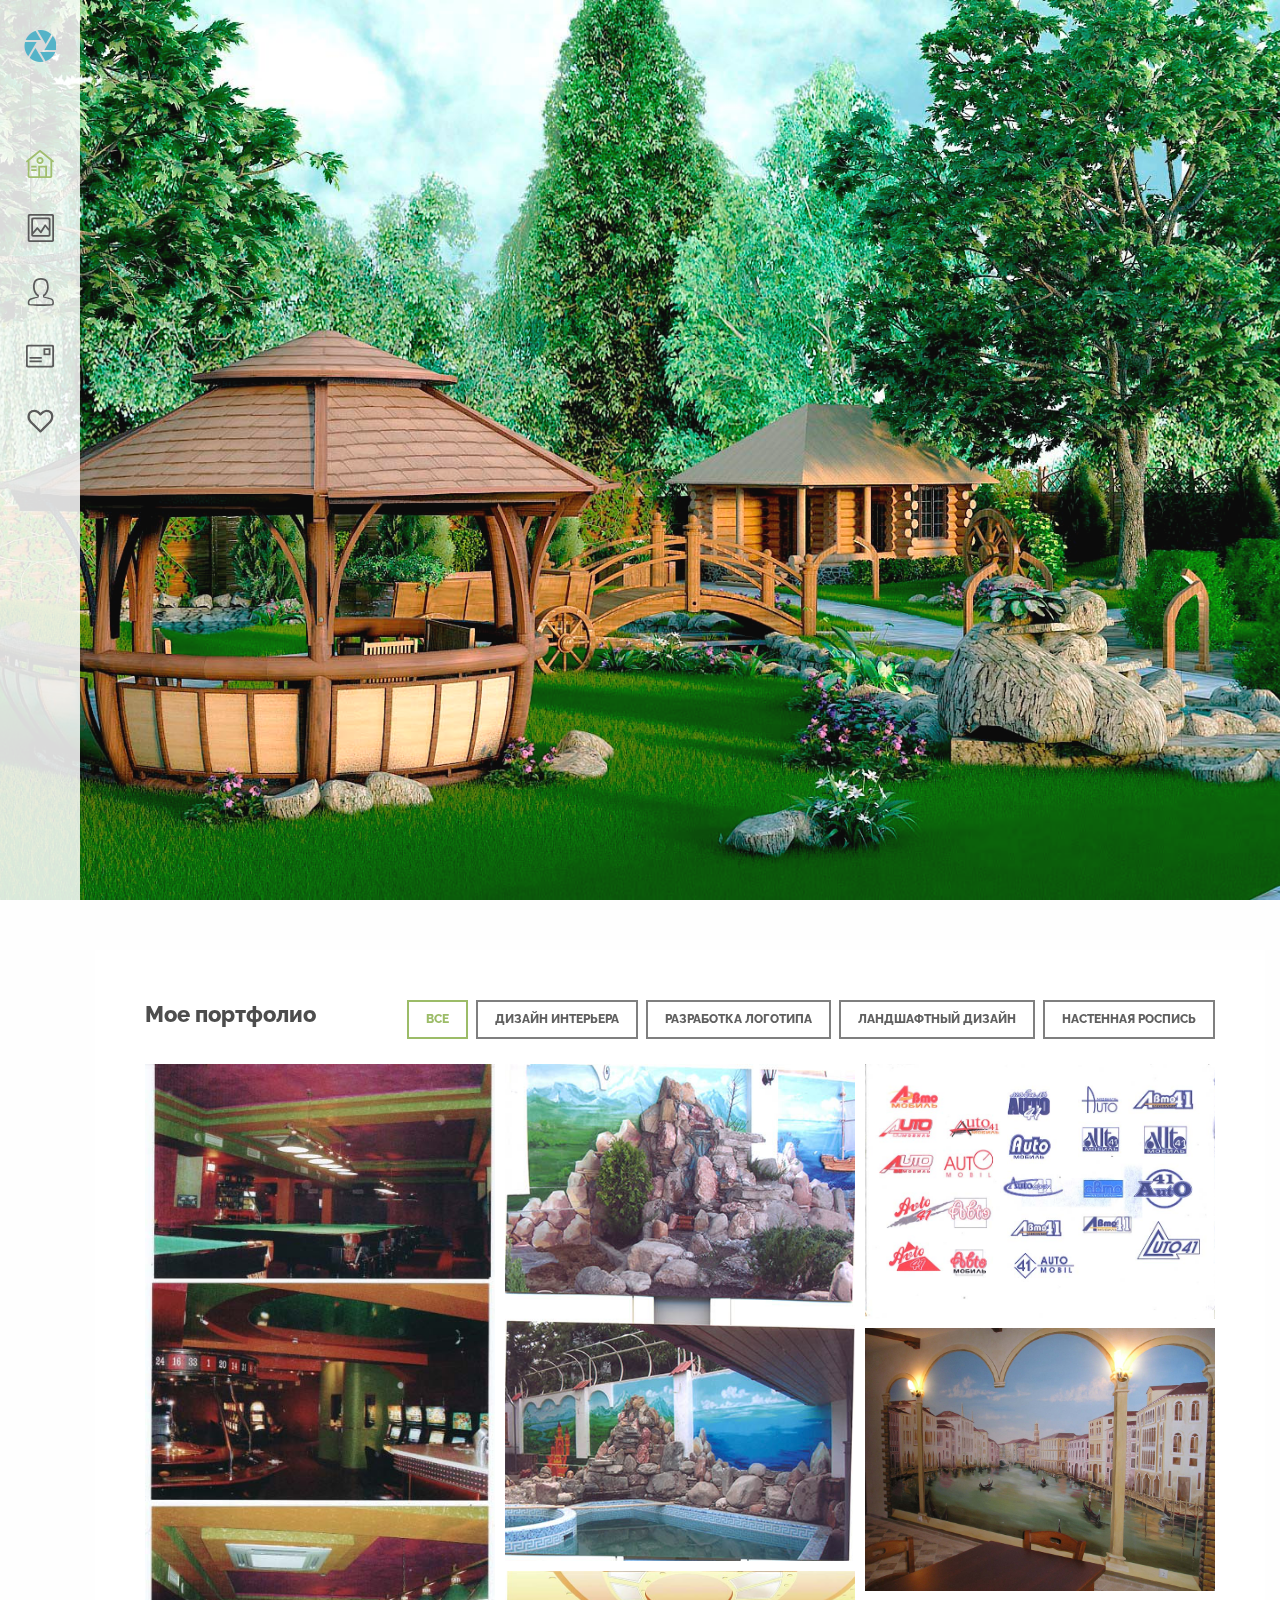
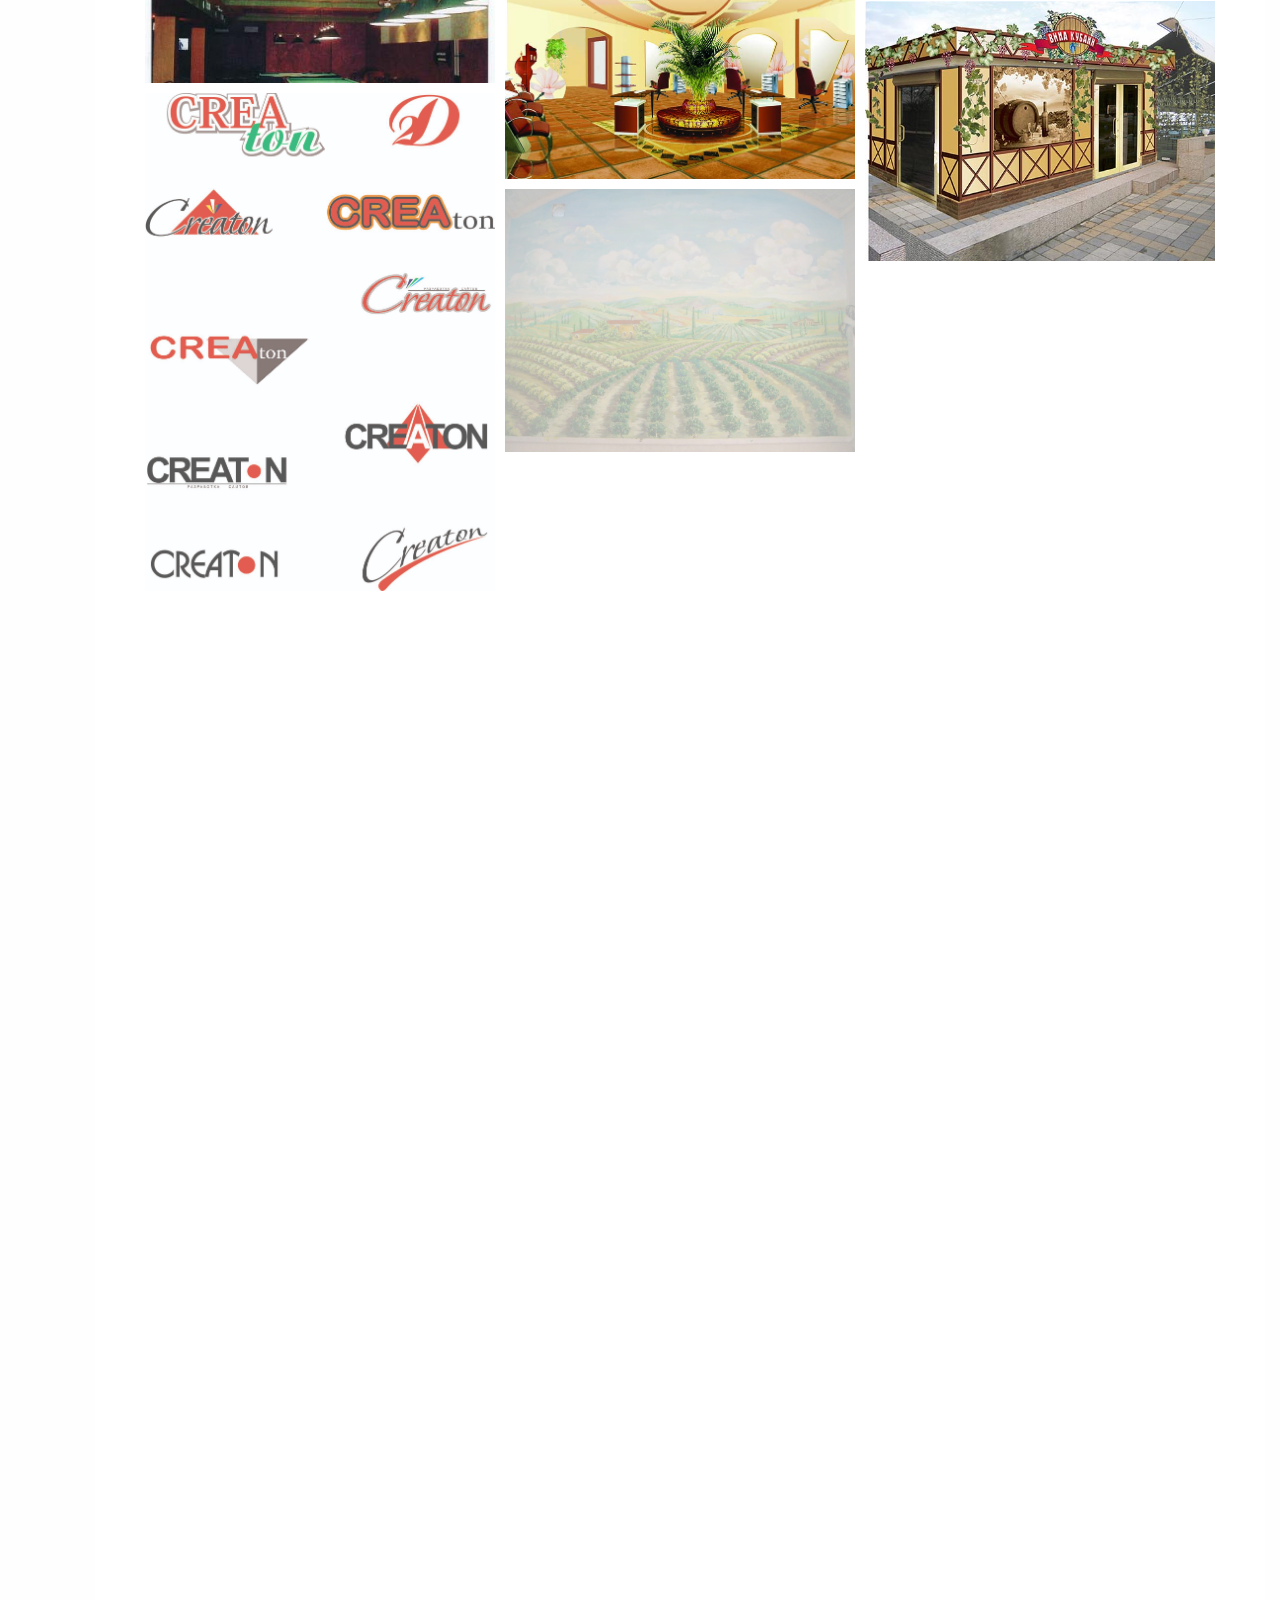
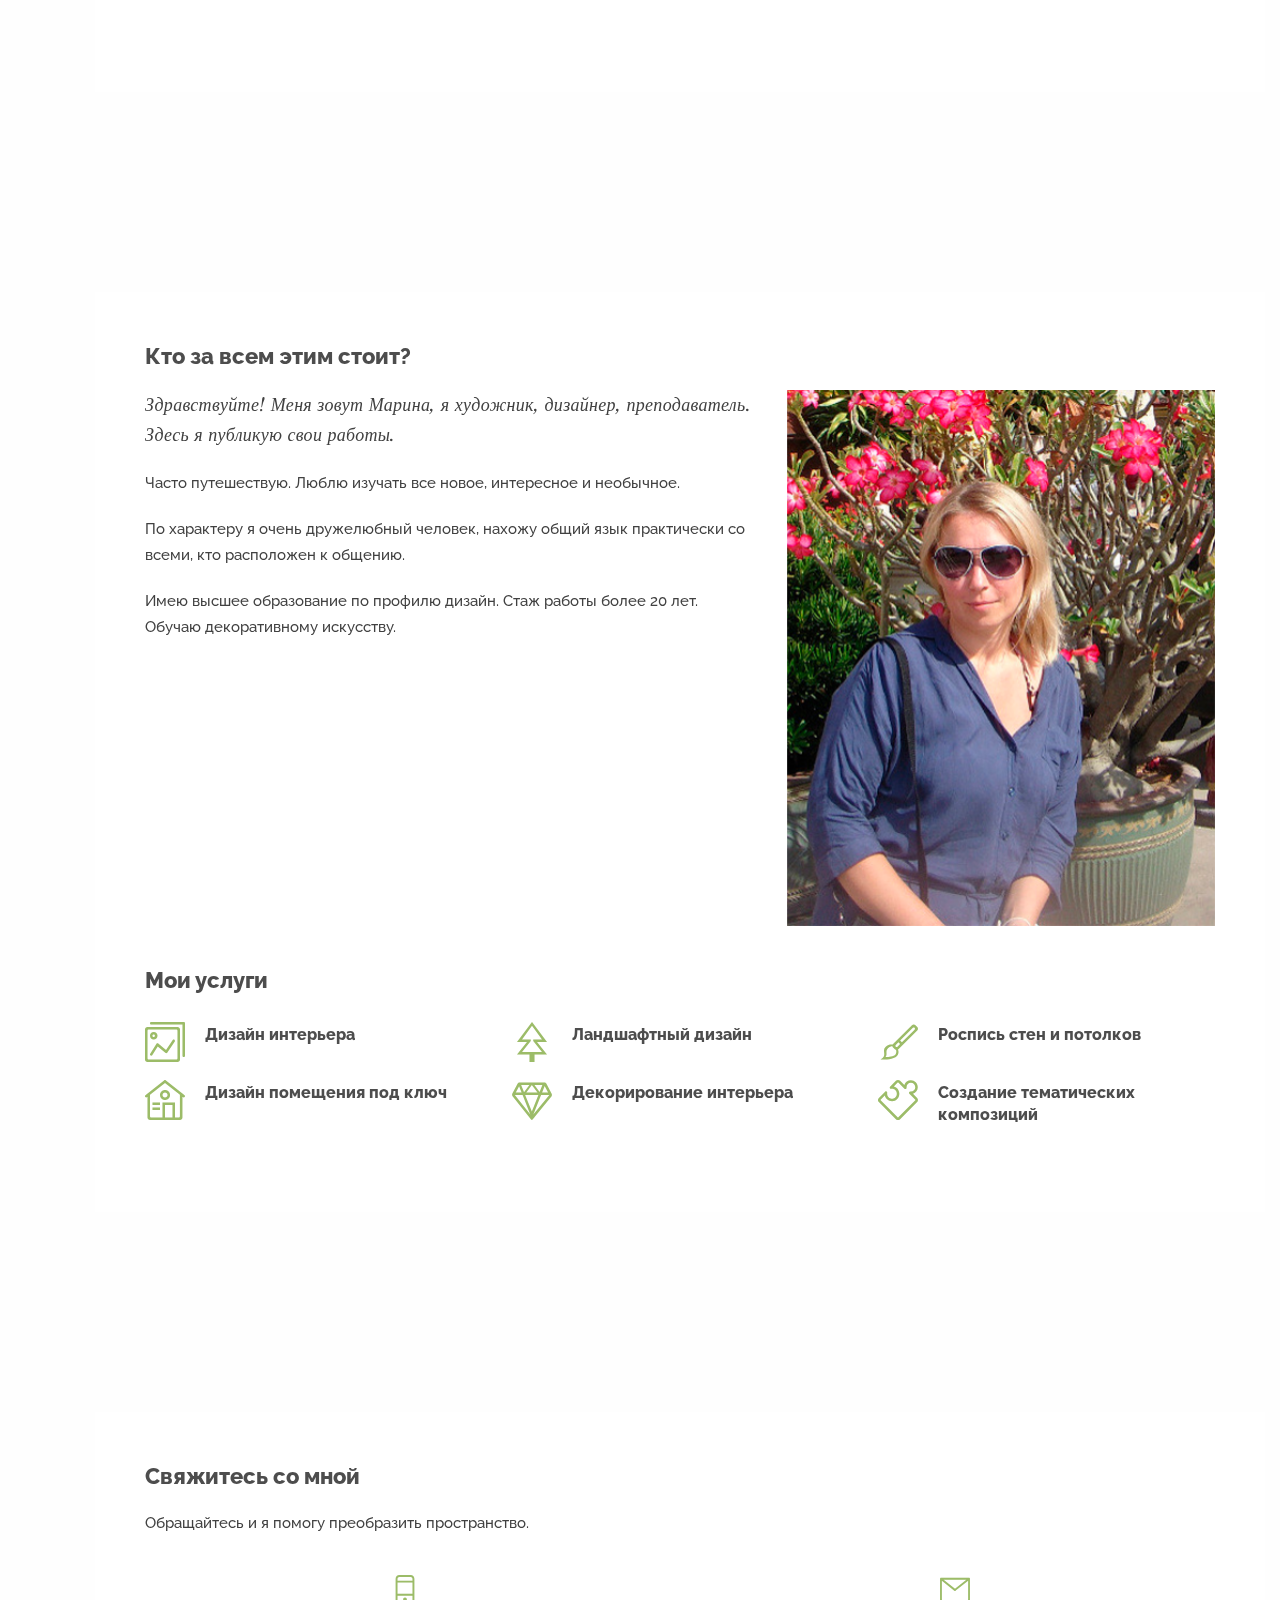
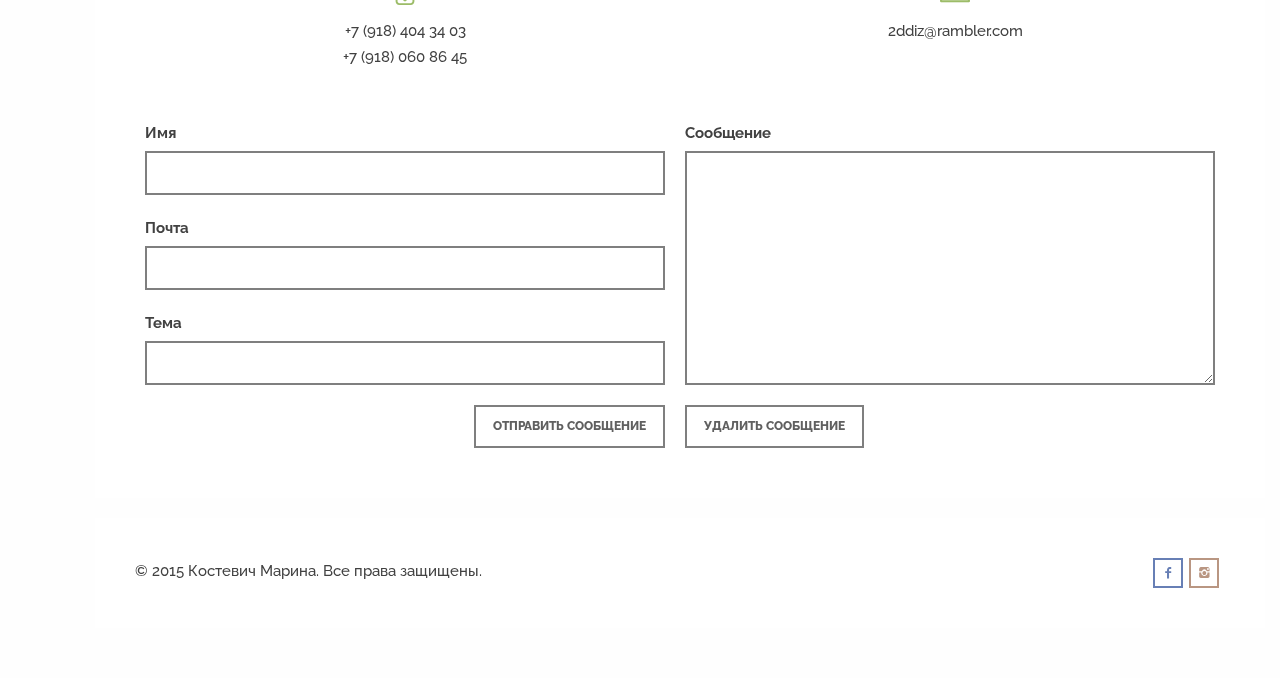
==== commit 789dd0af: "compressing" ====
--- a/index.html
+++ b/index.html
@@ -534,7 +534,7 @@
 <script src="style/js/plugins.js"></script> 
 <script src="style/js/scripts.js"></script>  
 <script>
-	$.backstretch(["style/images/art/bbbg3.png"]);
+	$.backstretch(["style/images/art/bbg3.jpg"]);
 </script>
 </body>
 </html>
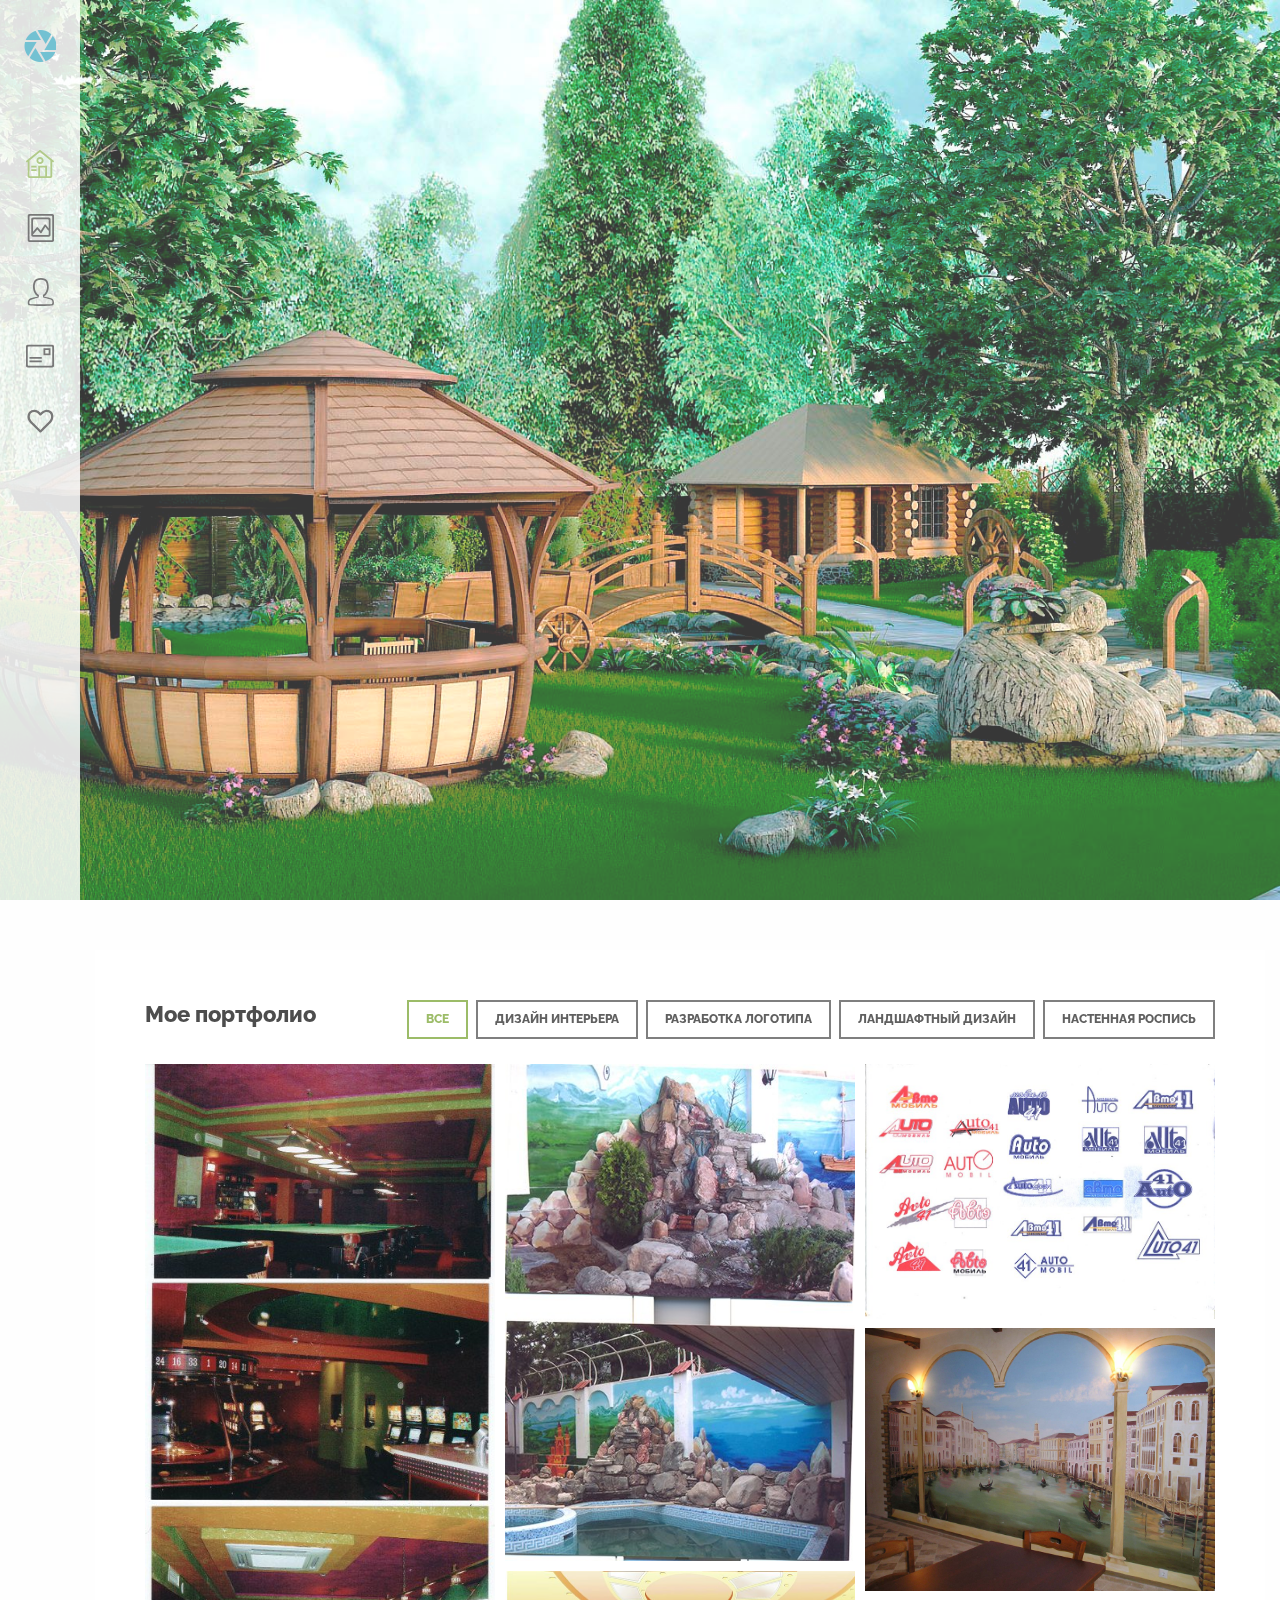
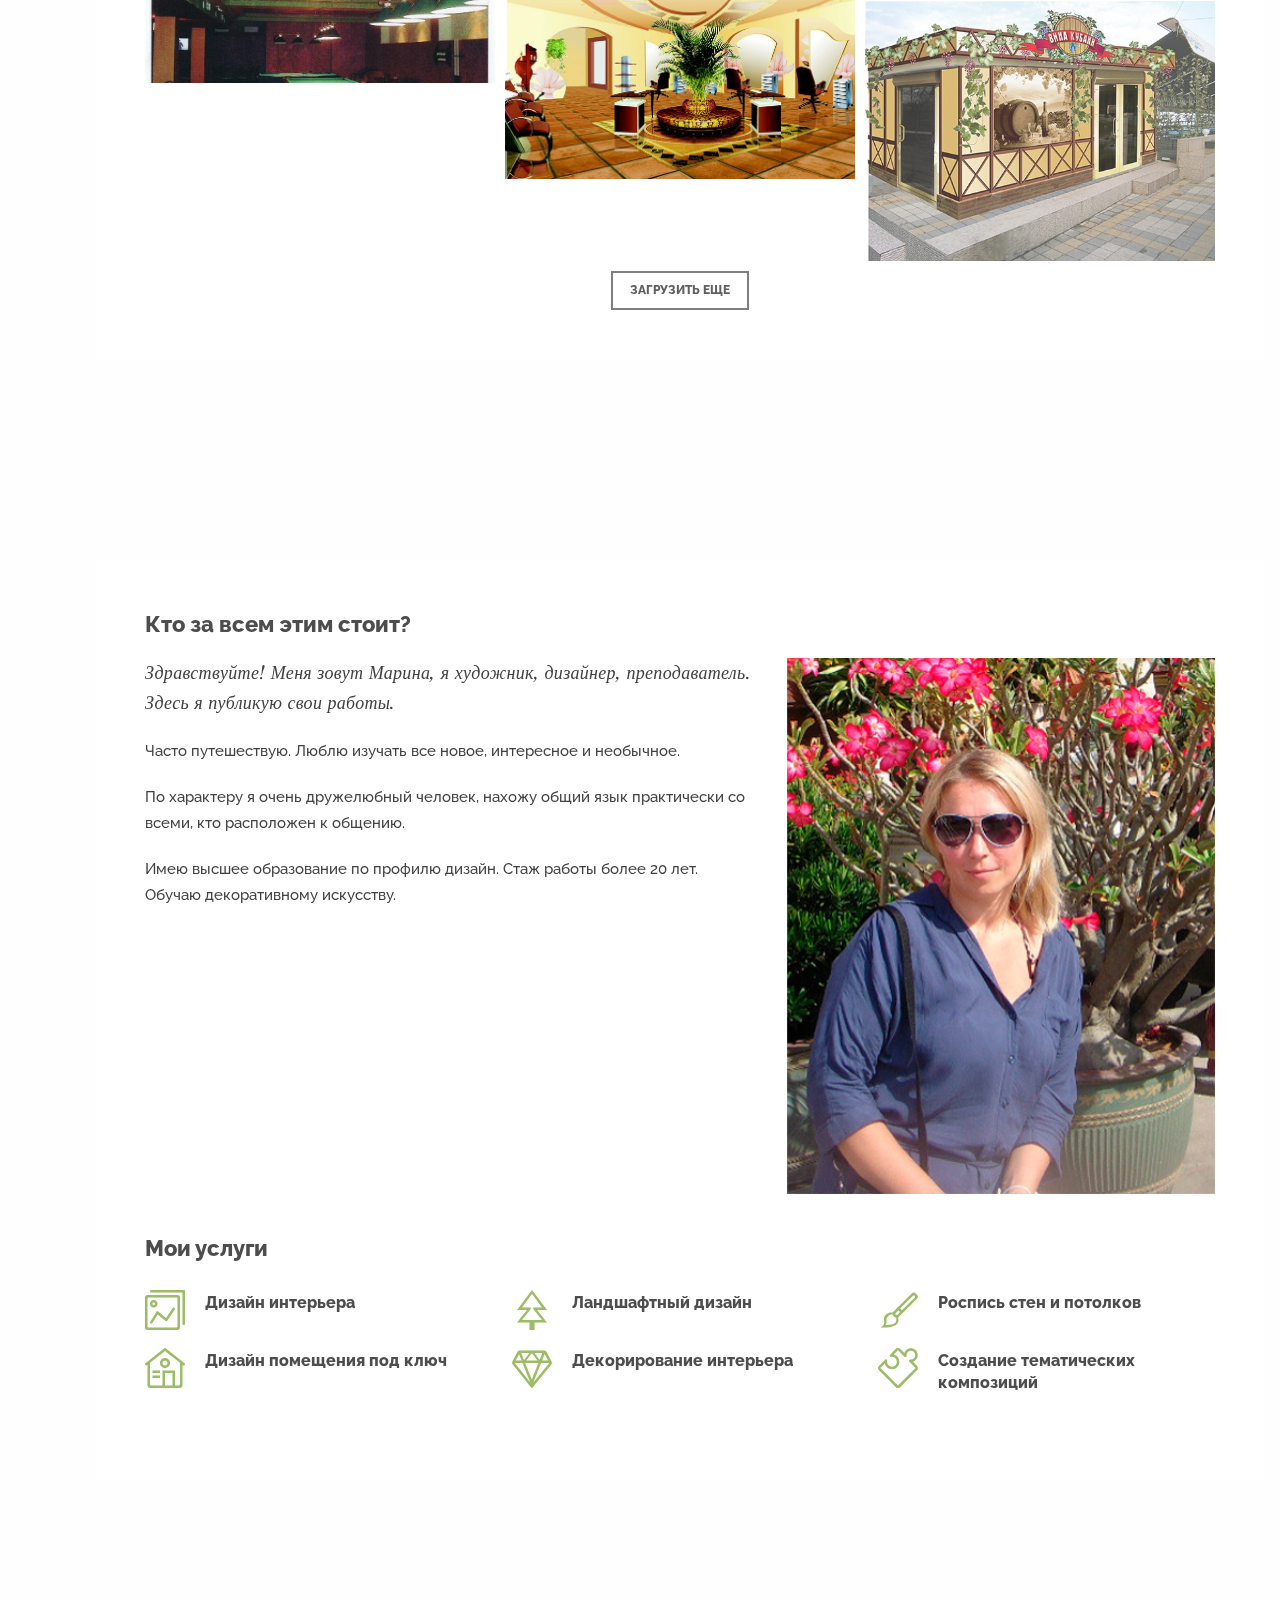
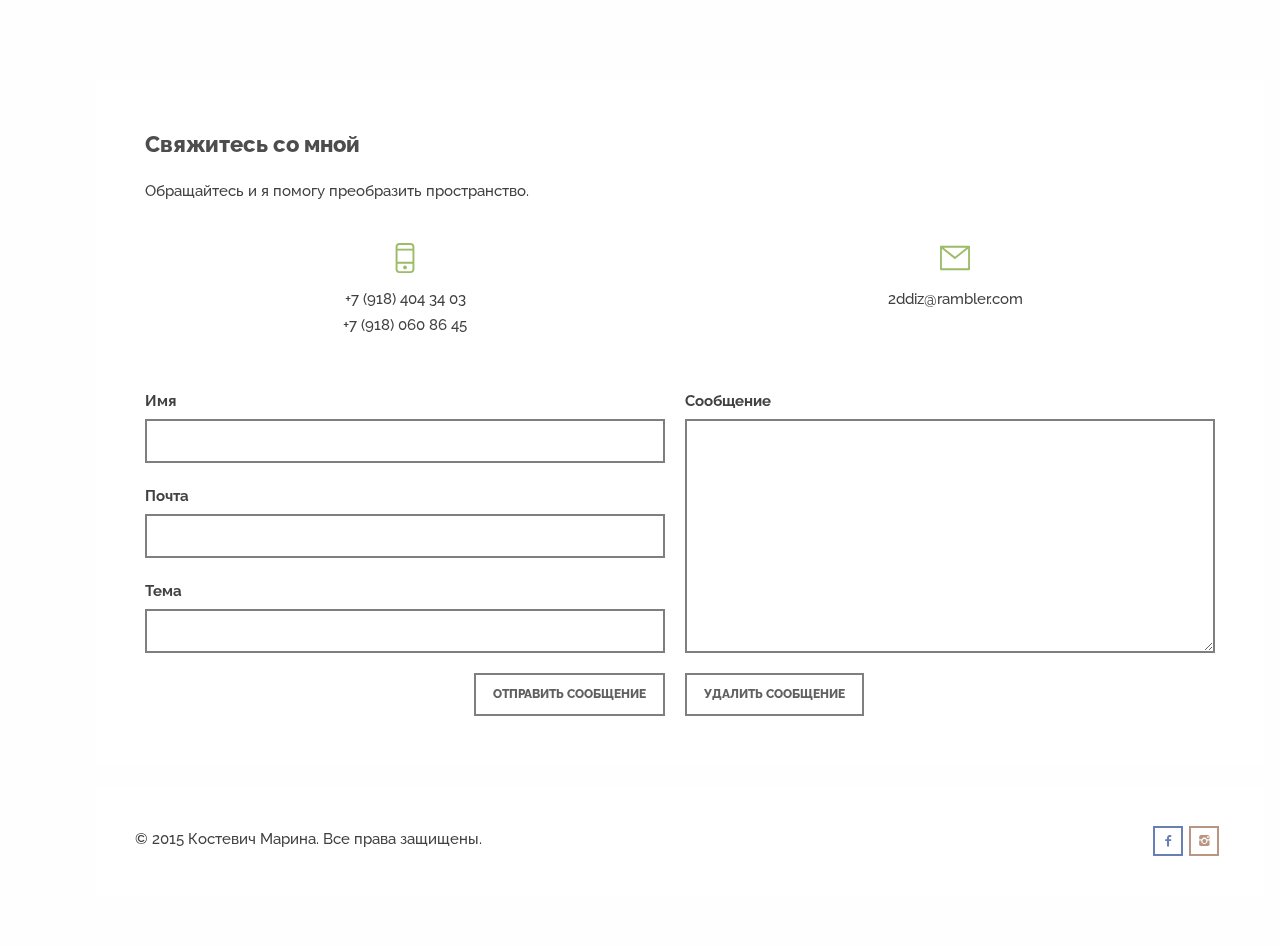
==== commit e713fe96: "add load" ====
--- a/index.html
+++ b/index.html
@@ -175,154 +175,10 @@
               </div>
               </a> 
             </li>
-            <li class="cbp-item frame logoDevelopment"> 
-            <a class="cbp-caption cbp-singlePage" >
-              <div class="cbp-caption-defaultWrap"> <img src="style/images/portfolio/logo development/креатон.jpg" alt="Логотип агенству по разработке сайтов в Сочи"> </div>
-              <div class="cbp-caption-activeWrap">
-                <div class="cbp-l-caption-alignCenter">
-                  <div class="cbp-l-caption-body">
-                    <div class="cbp-l-caption-title">Логотип агенству по разработке сайтов в Сочи</div>
-                  </div>
-                </div>
-              </div>
-              </a> 
-            </li>
-            <li class="cbp-item frame wallPainting"> 
-            <a class="cbp-caption cbp-singlePage" >
-              <div class="cbp-caption-defaultWrap"> <img src="style/images/portfolio/Wall painting/DSC03369.JPG" alt="Настенная роспись 'виноградники' в Сочи"> </div>
-              <div class="cbp-caption-activeWrap">
-                <div class="cbp-l-caption-alignCenter">
-                  <div class="cbp-l-caption-body">
-                    <div class="cbp-l-caption-title">Настенная роспись 'виноградники' в Сочи</div>
-                  </div>
-                </div>
-              </div>
-              </a> 
-            </li>
-            <li class="cbp-item frame interior_Design"> 
-            <a class="cbp-caption cbp-singlePage" >
-              <div class="cbp-caption-defaultWrap"> <img src="style/images/portfolio/Interior%20Design/полоток-кухня.jpg" alt="Дизайн потолков в Сочи"> </div>
-              <div class="cbp-caption-activeWrap">
-                <div class="cbp-l-caption-alignCenter">
-                  <div class="cbp-l-caption-body">
-                    <div class="cbp-l-caption-title">Дизайн потолков в Сочи</div>
-                  </div>
-                </div>
-              </div>
-              </a> 
-            </li>
-            <li class="cbp-item frame landscapeDesign"> 
-            <a class="cbp-caption cbp-singlePage" ">
-              <div class="cbp-caption-defaultWrap"> <img src="style/images/portfolio/Landscape design/Lоштенский кордон рисунок 1.jpg" alt="Сочи Оштенский кордон арка"> </div>
-              <div class="cbp-caption-activeWrap">
-                <div class="cbp-l-caption-alignCenter">
-                  <div class="cbp-l-caption-body">
-                    <div class="cbp-l-caption-title">Сочи Оштенский кордон арка</div>
-                  </div>
-                </div>
-              </div>
-              </a> 
-            </li>
-            <li class="cbp-item frame logoDevelopment"> 
-            <a class="cbp-caption cbp-singlePage" ">
-              <div class="cbp-caption-defaultWrap"> <img src="style/images/portfolio/logo development/лайнер.jpg" alt="Логотип авто-компании в Сочи"> </div>
-              <div class="cbp-caption-activeWrap">
-                <div class="cbp-l-caption-alignCenter">
-                  <div class="cbp-l-caption-body">
-                    <div class="cbp-l-caption-title">Логотип авиа-транспортной компании в Сочи</div>
-                  </div>
-                </div>
-              </div>
-              </a> 
-            </li>
-            <li class="cbp-item frame wallPainting"> 
-            <a class="cbp-caption cbp-singlePage" ">
-              <div class="cbp-caption-defaultWrap"> <img src="style/images/portfolio/Wall painting/Rimage (2).jpg" alt="Настенная роспись 'парк' в Сочи"> </div>
-              <div class="cbp-caption-activeWrap">
-                <div class="cbp-l-caption-alignCenter">
-                  <div class="cbp-l-caption-body">
-                    <div class="cbp-l-caption-title">Настенная роспись 'парк' в Сочи</div>
-                  </div>
-                </div>
-              </div>
-              </a> 
-            </li>
-            <li class="cbp-item frame interior_Design"> 
-            <a class="cbp-caption cbp-singlePage" ">
-              <div class="cbp-caption-defaultWrap"> <img src="style/images/portfolio/Interior%20Design/учебный зал.jpg" alt="Дизайн учебного зала"> </div>
-              <div class="cbp-caption-activeWrap">
-                <div class="cbp-l-caption-alignCenter">
-                  <div class="cbp-l-caption-body">
-                    <div class="cbp-l-caption-title">Дизайн учебного зала в Сочи</div>
-                  </div>
-                </div>
-              </div>
-              </a> 
-            </li>
-            <li class="cbp-item frame landscapeDesign"> 
-            <a class="cbp-caption cbp-singlePage" ">
-              <div class="cbp-caption-defaultWrap"> <img src="style/images/portfolio/Landscape design/ландшафт кудепста.jpg" alt="Дизайнерское решение благоустройства территории ювелирного магазина в кудепсте"> </div>
-              <div class="cbp-caption-activeWrap">
-                <div class="cbp-l-caption-alignCenter">
-                  <div class="cbp-l-caption-body">
-                    <div class="cbp-l-caption-title">Благоустройство территории ювелирного магазина в Сочи</div>
-                  </div>
-                </div>
-              </div>
-              </a> 
-            </li>
-            <li class="cbp-item frame logoDevelopment"> 
-            <a class="cbp-caption cbp-singlePage" ">
-              <div class="cbp-caption-defaultWrap"> <img src="style/images/portfolio/logo development/логотип кордон.jpg" alt="Логотип охотничьего хозяйства 'Оштенский кордон' в Сочи"> </div>
-              <div class="cbp-caption-activeWrap">
-                <div class="cbp-l-caption-alignCenter">
-                  <div class="cbp-l-caption-body">
-                    <div class="cbp-l-caption-title">Логотип охотничьего хозяйства 'Оштенский кордон' в Сочи</div>
-                  </div>
-                </div>
-              </div>
-              </a> 
-            </li>
-            <li class="cbp-item frame wallPainting"> 
-            <a class="cbp-caption cbp-singlePage" ">
-              <div class="cbp-caption-defaultWrap"> <img src="style/images/portfolio/Wall painting/SUC50691копирование.jpg" alt="Настенная роспись в квартире имитация греческой колоннады в Сочи"> </div>
-              <div class="cbp-caption-activeWrap">
-                <div class="cbp-l-caption-alignCenter">
-                  <div class="cbp-l-caption-body">
-                    <div class="cbp-l-caption-title">Настенная роспись в квартире имитация греческой колоннады в Сочи</div>
-                  </div>
-                </div>
-              </div>
-              </a> 
-            </li>
-            <li class="cbp-item frame wallPainting"> 
-            <a class="cbp-caption cbp-singlePage" ">
-              <div class="cbp-caption-defaultWrap"> <img src="style/images/portfolio/Wall painting/SUC50695.JPG" alt="Настенная роспись в квартире 'пейзаж' в Сочи"> </div>
-              <div class="cbp-caption-activeWrap">
-                <div class="cbp-l-caption-alignCenter">
-                  <div class="cbp-l-caption-body">
-                    <div class="cbp-l-caption-title">Настенная роспись в квартире 'пейзаж' в Сочи</div>
-                  </div>
-                </div>
-              </div>
-              </a> 
-            </li>
-            <li class="cbp-item frame landscapeDesign"> 
-            <a class="cbp-caption cbp-singlePage" ">
-              <div class="cbp-caption-defaultWrap"> <img src="style/images/portfolio/Landscape design/салон.jpg" alt="Оформление фасада выставочного салона в Сочи"> </div>
-              <div class="cbp-caption-activeWrap">
-                <div class="cbp-l-caption-alignCenter">
-                  <div class="cbp-l-caption-body">
-                    <div class="cbp-l-caption-title">Оформление фасада выставочного салона в Сочи</div>
-                  </div>
-                </div>
-              </div>
-              </a> 
-            </li>
           </ul>
         </div>
         <!-- /.cbp-l-grid-masonry -->
-        <!-- <div class="cbp-l-loadMore-button"> <a href="ajax/port1-more.html" class="cbp-l-loadMore-button-link btn">ЗАГРУЗИТЬ ЕЩЕ</a> </div> -->
+        <div class="cbp-l-loadMore-button"> <a href="ajax/port1-more.html" class="cbp-l-loadMore-button-link btn">ЗАГРУЗИТЬ ЕЩЕ</a> </div>
       </div>
       <!-- /.box --> 
     </section>
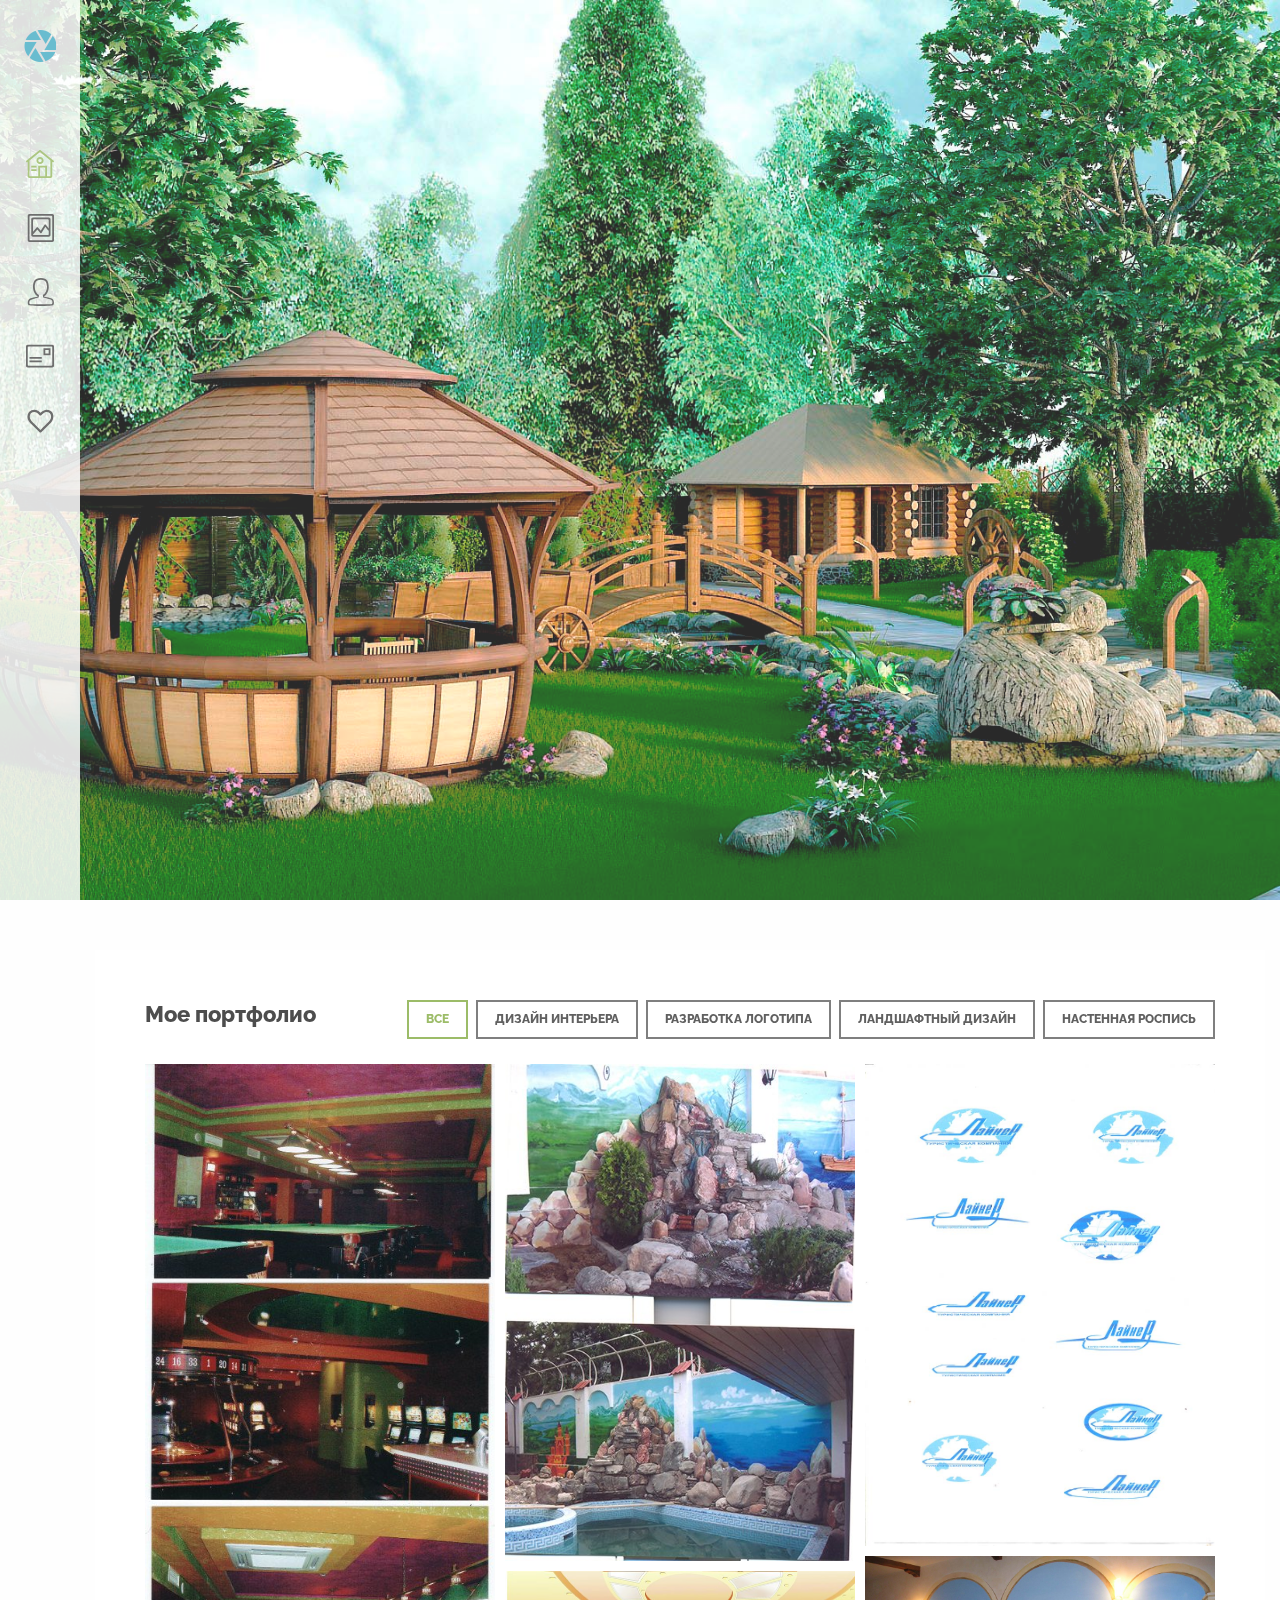
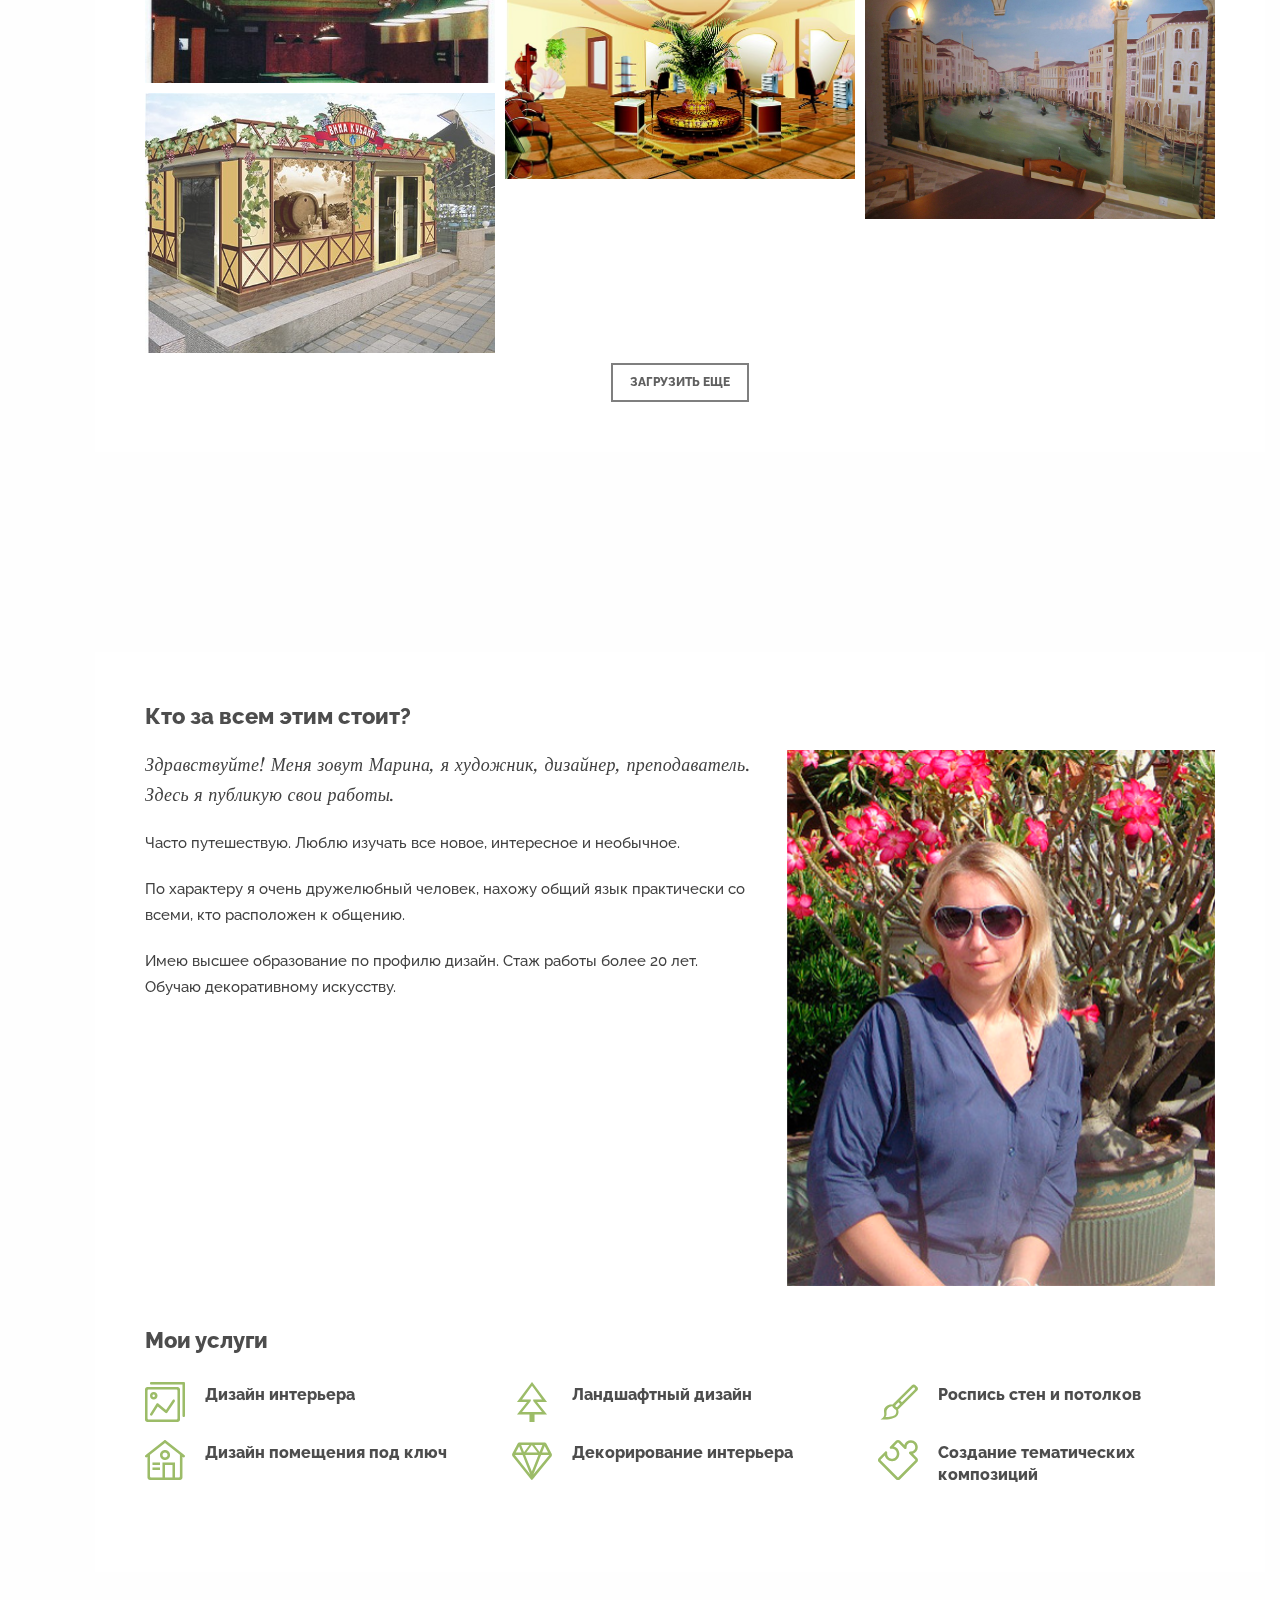
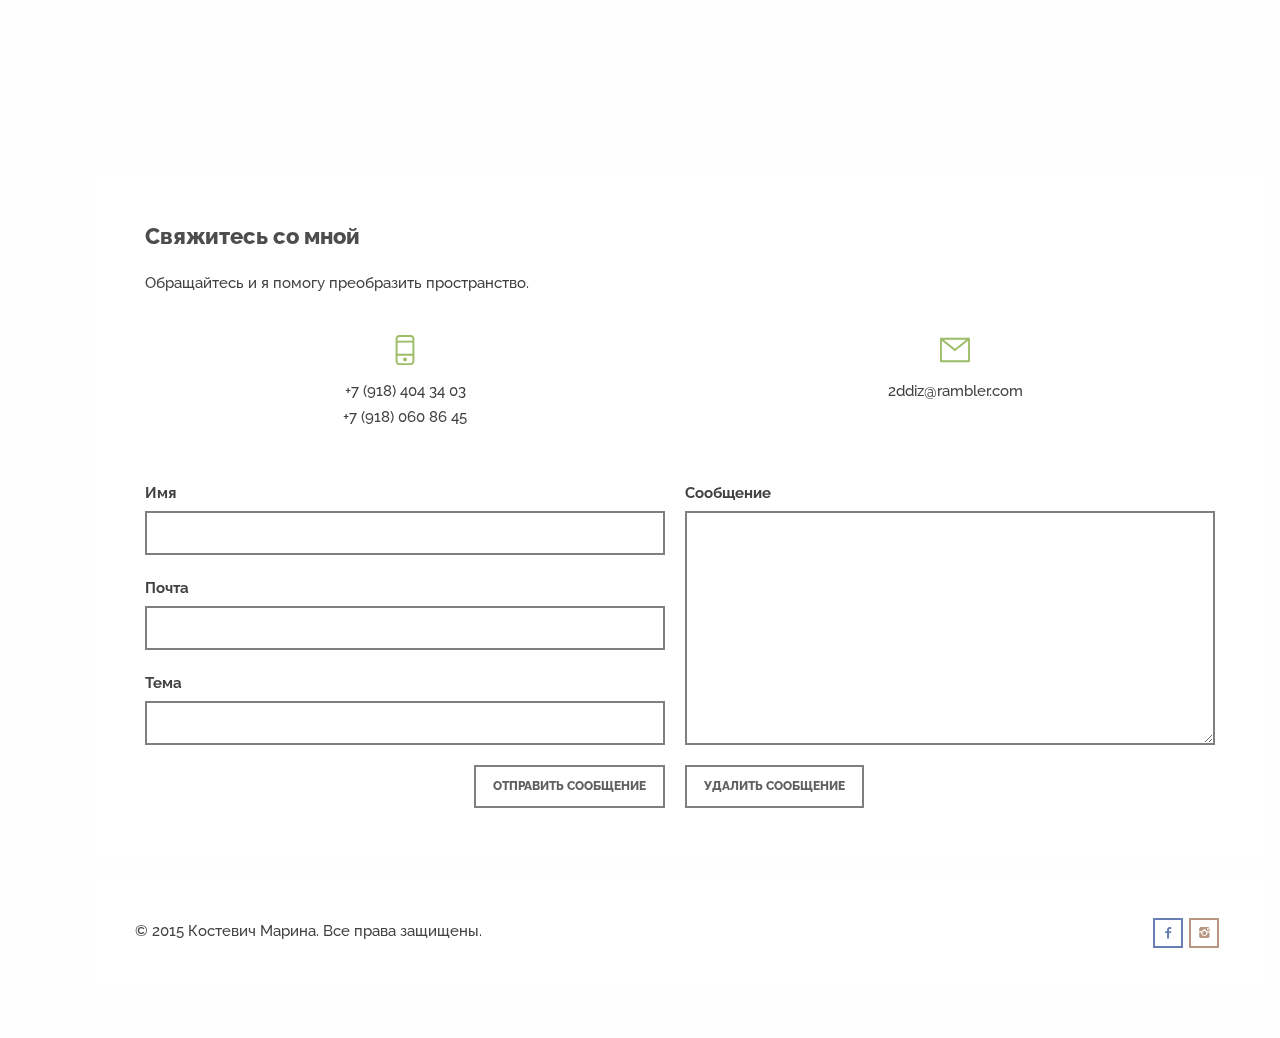
==== commit a171823d: "add change" ====
--- a/index.html
+++ b/index.html
@@ -128,12 +128,12 @@
               </a> 
             </li>
             <li class="cbp-item frame logoDevelopment"> 
-            <a class="cbp-caption cbp-singlePage" >
-              <div class="cbp-caption-defaultWrap"> <img src="style/images/portfolio/logo development/авто.jpg" alt="Логотип авто-компании в Сочи"> </div>
-              <div class="cbp-caption-activeWrap">
-                <div class="cbp-l-caption-alignCenter">
-                  <div class="cbp-l-caption-body">
-                    <div class="cbp-l-caption-title">Логотип авто-компании в Сочи</div>
+            <a class="cbp-caption cbp-singlePage" ">
+              <div class="cbp-caption-defaultWrap"> <img src="style/images/portfolio/logo development/лайнер.jpg" alt="Логотип авто-компании в Сочи"> </div>
+              <div class="cbp-caption-activeWrap">
+                <div class="cbp-l-caption-alignCenter">
+                  <div class="cbp-l-caption-body">
+                    <div class="cbp-l-caption-title">Логотип авиа-транспортной компании в Сочи</div>
                   </div>
                 </div>
               </div>
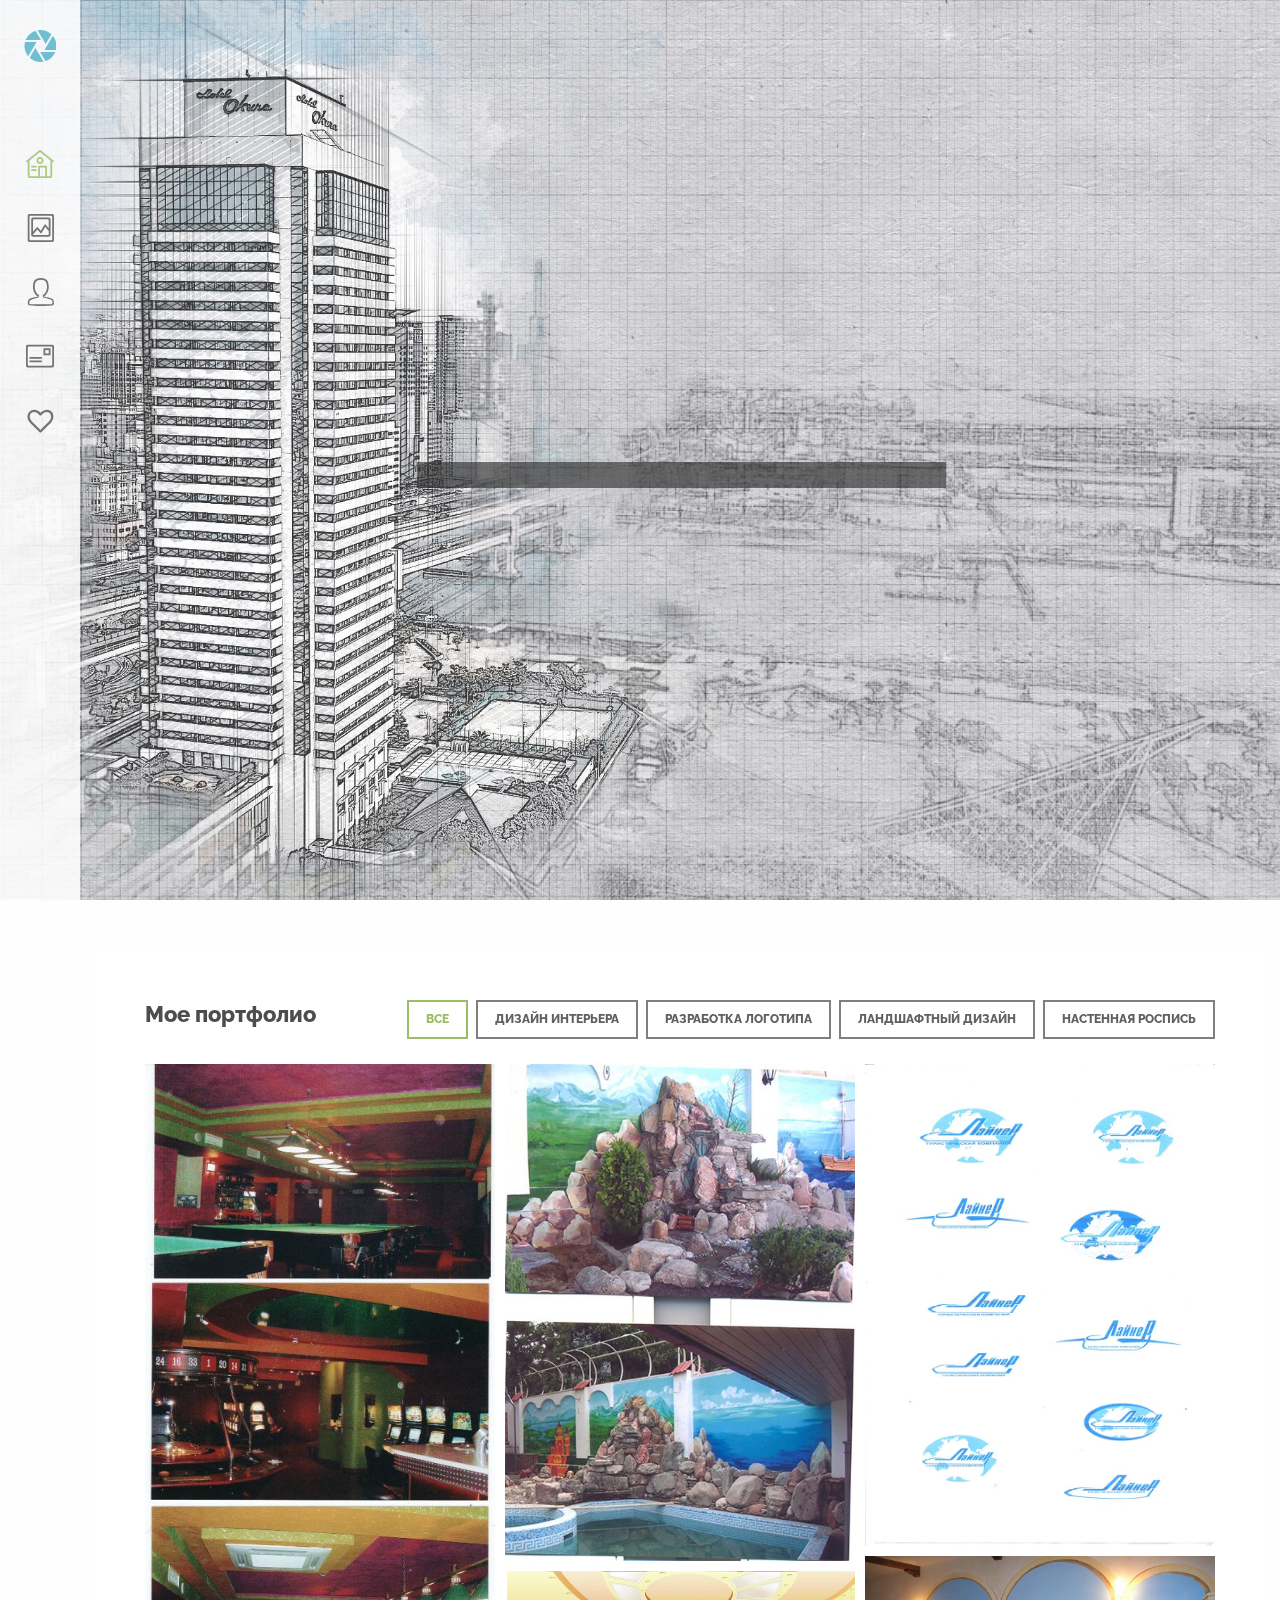
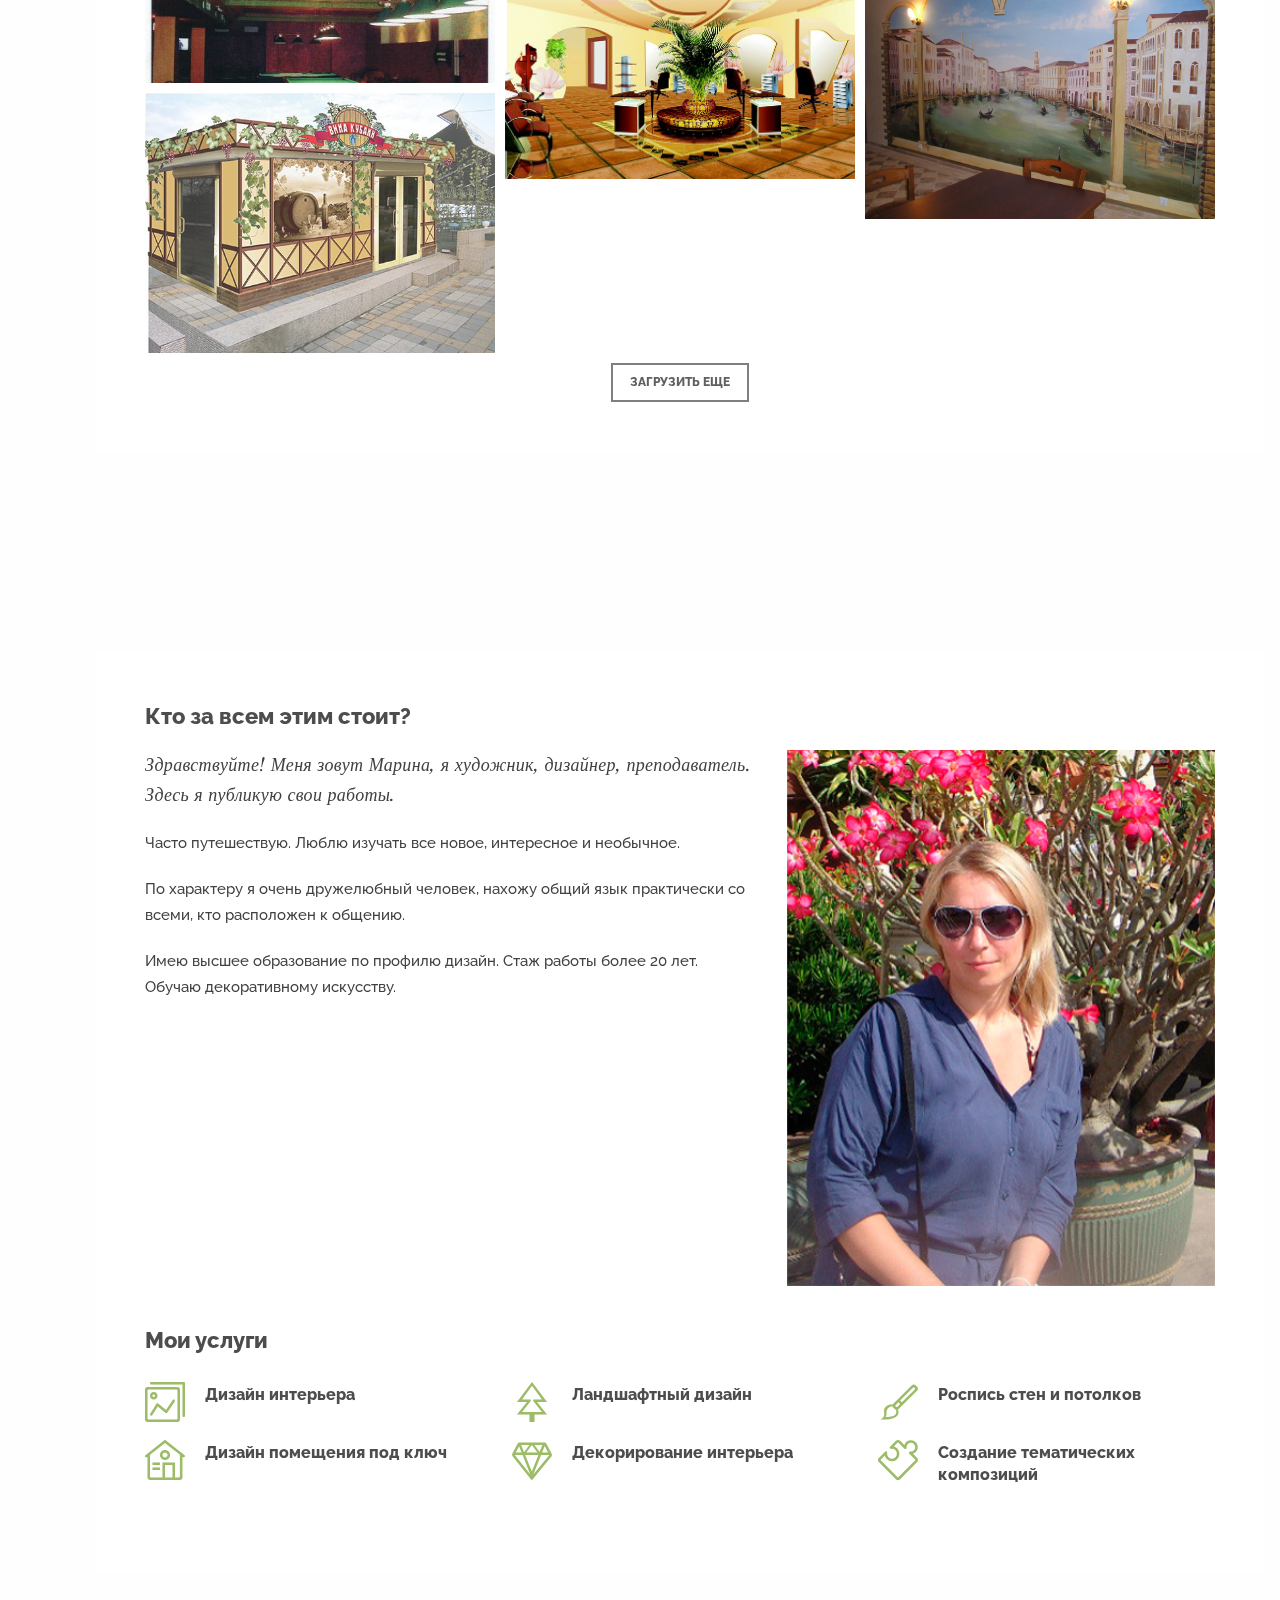
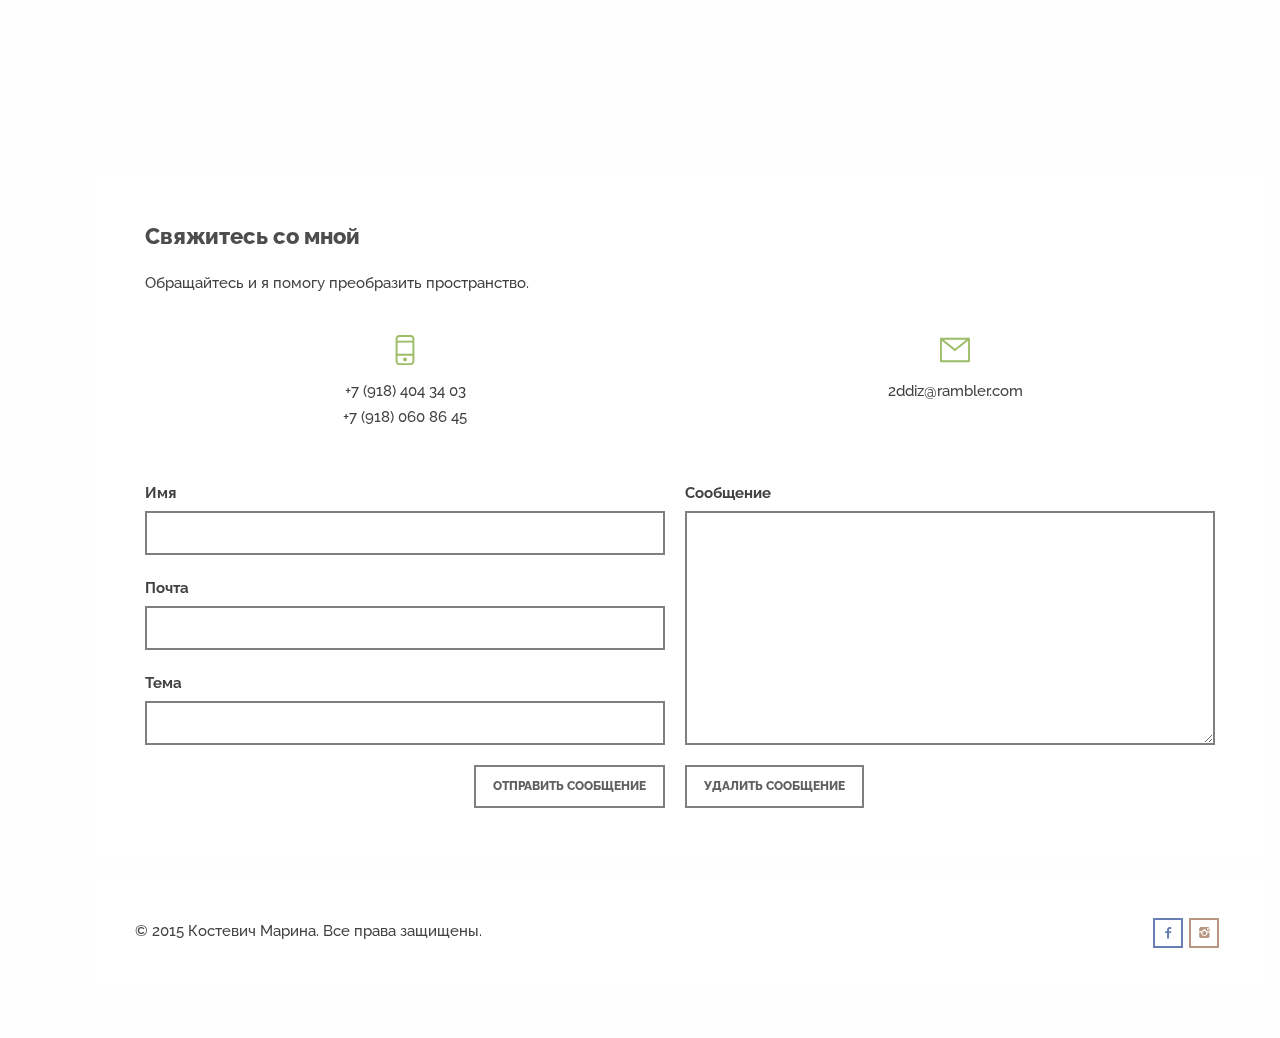
==== commit 3c0ae6dd: "add bg and font color" ====
--- a/index.html
+++ b/index.html
@@ -390,7 +390,7 @@
 <script src="style/js/plugins.js"></script> 
 <script src="style/js/scripts.js"></script>  
 <script>
-	$.backstretch(["style/images/art/bbg3.jpg"]);
+	$.backstretch(["style/images/art/bg3(бкап).jpg"]);
 </script>
 </body>
 </html>
--- a/style.css
+++ b/style.css
@@ -286,8 +286,9 @@
 .revolution{z-index:998}
 .revolution ul{visibility:hidden;margin:0;list-style:none;}
 .revolution ul li{position:relative}
+.large, .small {background-color: rgba(0,0,0,0.65);}
 .revolution .large{font-size:44px;font-weight:700;margin-bottom:30px;color:#FFF;}
-.revolution .small{font-size:22px;letter-spacing:0.3px;font-family:'Libre Baskerville', serif;font-style:italic;color:#FFF;}
+.revolution .small{font-size:28px;letter-spacing:0.3px;font-family:'Libre Baskerville', serif;font-style:italic;color:#FFF;}
 .tp-leftarrow.default,
 .tp-rightarrow.default{z-index:100;cursor:pointer;position:relative;top:50% !important;-webkit-transition:all 200ms ease-in;-o-transition:all 200ms ease-in;-moz-transition:all 200ms ease-in;color:#f7f7f7;padding:0;width:40px;height:40px;line-height:40px;text-align:center;font-size:16px;background:rgba(30,30,31,0.7);}
 .tparrows:before{font-family:'fontello';font-style:normal;font-weight:normal;speak:none;display:inline-block;text-decoration:inherit;text-align:center;}
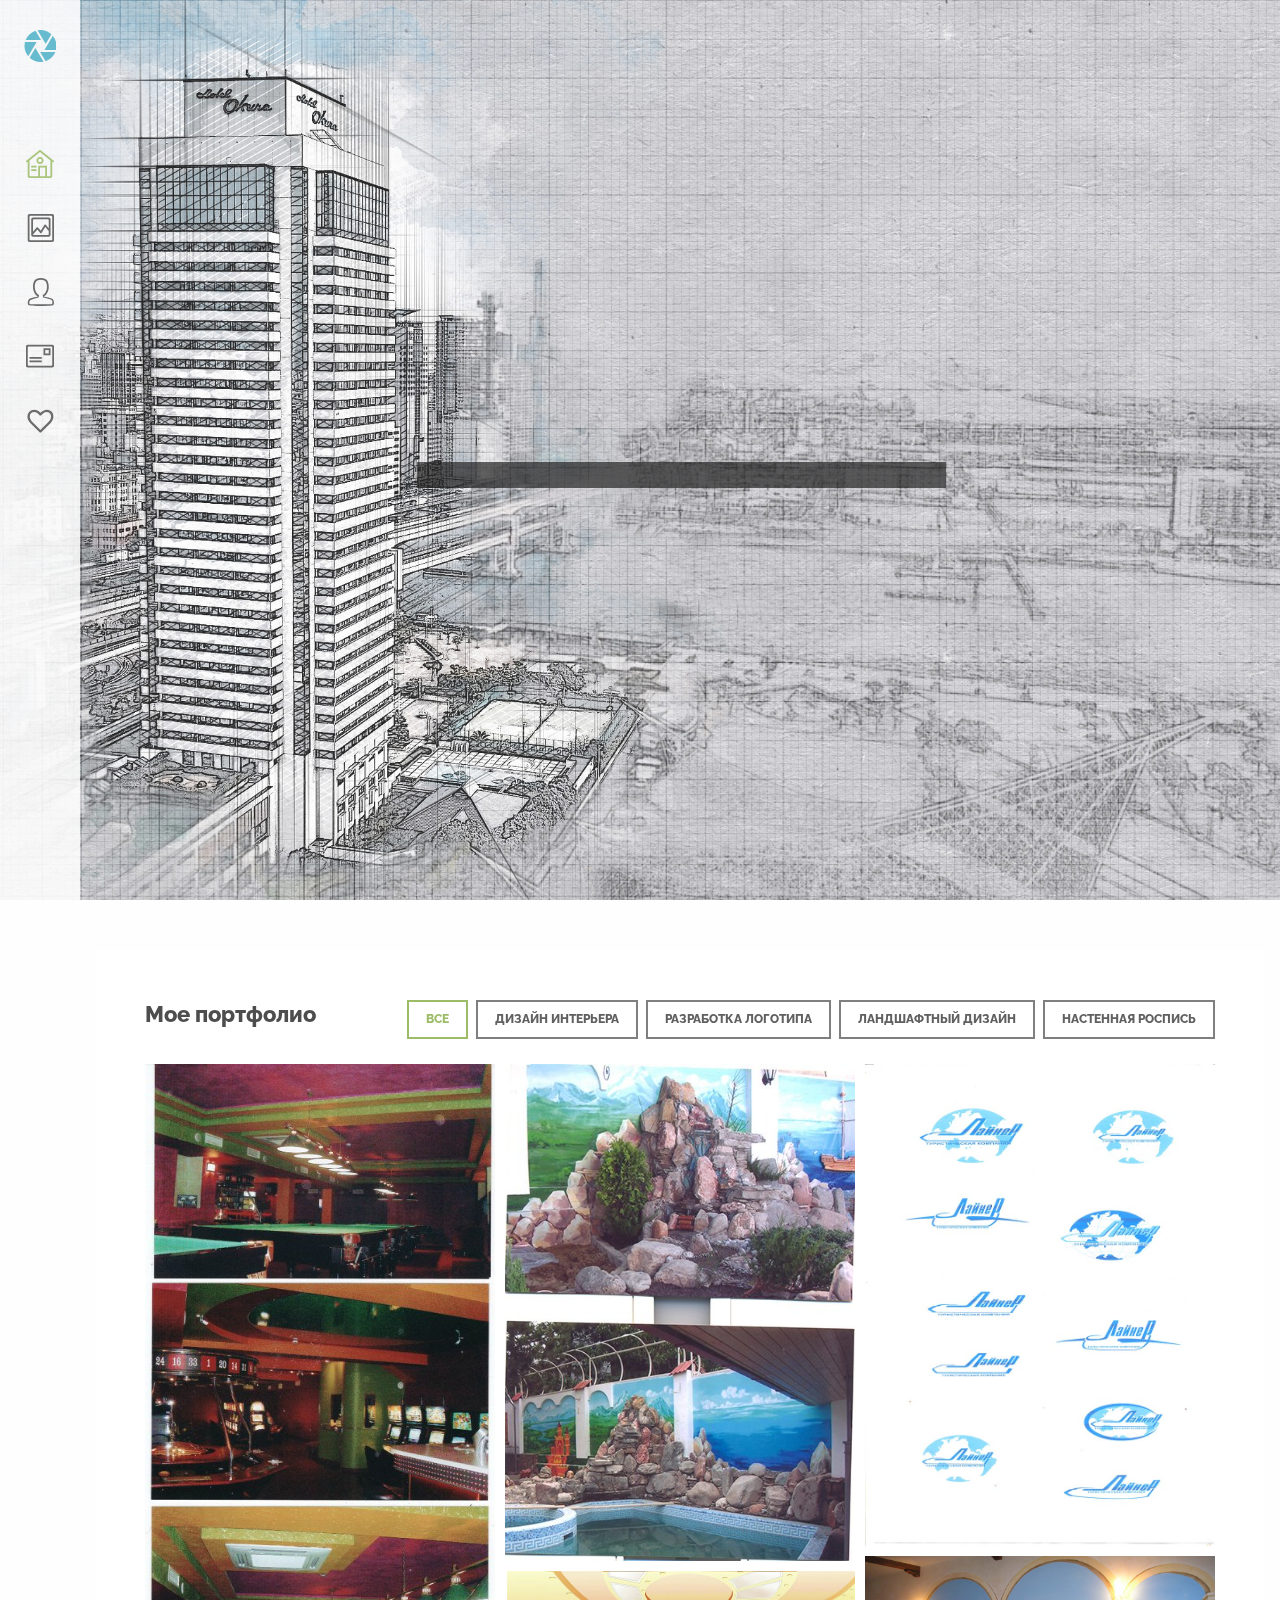
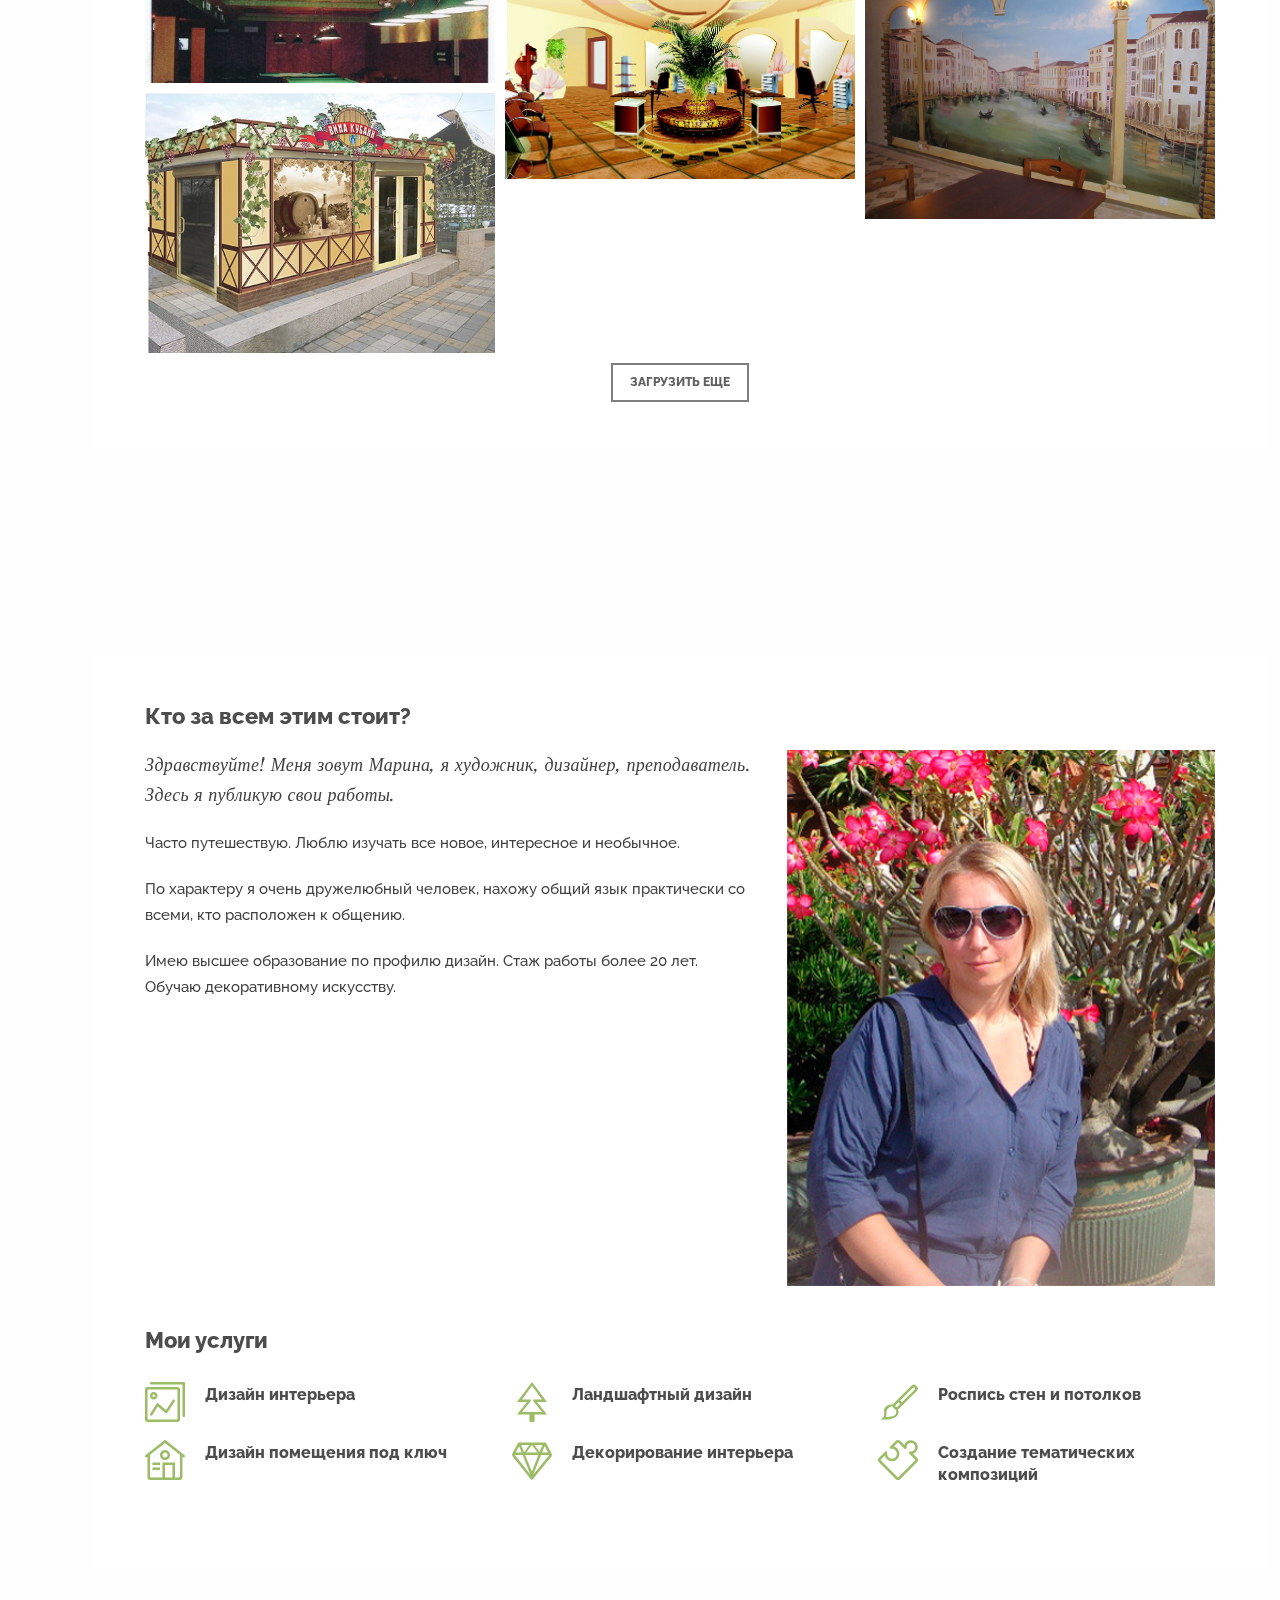
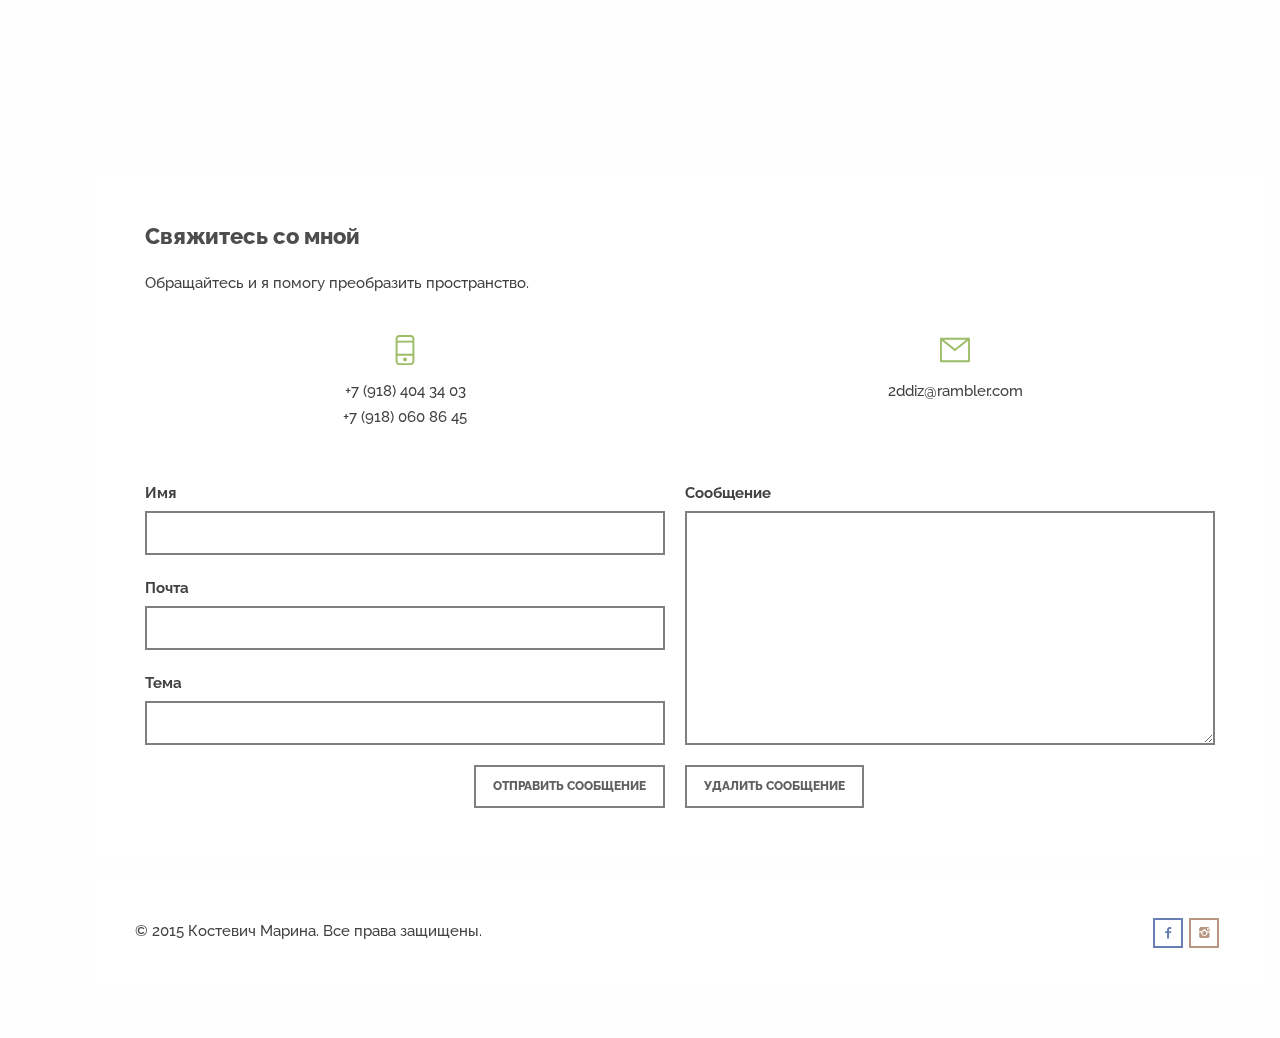
==== commit 9f04c72c: "add change header text" ====
--- a/index.html
+++ b/index.html
@@ -128,7 +128,7 @@
               </a> 
             </li>
             <li class="cbp-item frame logoDevelopment"> 
-            <a class="cbp-caption cbp-singlePage" ">
+            <a class="cbp-caption cbp-singlePage">
               <div class="cbp-caption-defaultWrap"> <img src="style/images/portfolio/logo development/лайнер.jpg" alt="Логотип авто-компании в Сочи"> </div>
               <div class="cbp-caption-activeWrap">
                 <div class="cbp-l-caption-alignCenter">
--- a/style.css
+++ b/style.css
@@ -286,7 +286,7 @@
 .revolution{z-index:998}
 .revolution ul{visibility:hidden;margin:0;list-style:none;}
 .revolution ul li{position:relative}
-.large, .small {background-color: rgba(0,0,0,0.65);}
+.large, .small {background-color: rgba(0,0,0,0.7);}
 .revolution .large{font-size:44px;font-weight:700;margin-bottom:30px;color:#FFF;}
 .revolution .small{font-size:28px;letter-spacing:0.3px;font-family:'Libre Baskerville', serif;font-style:italic;color:#FFF;}
 .tp-leftarrow.default,
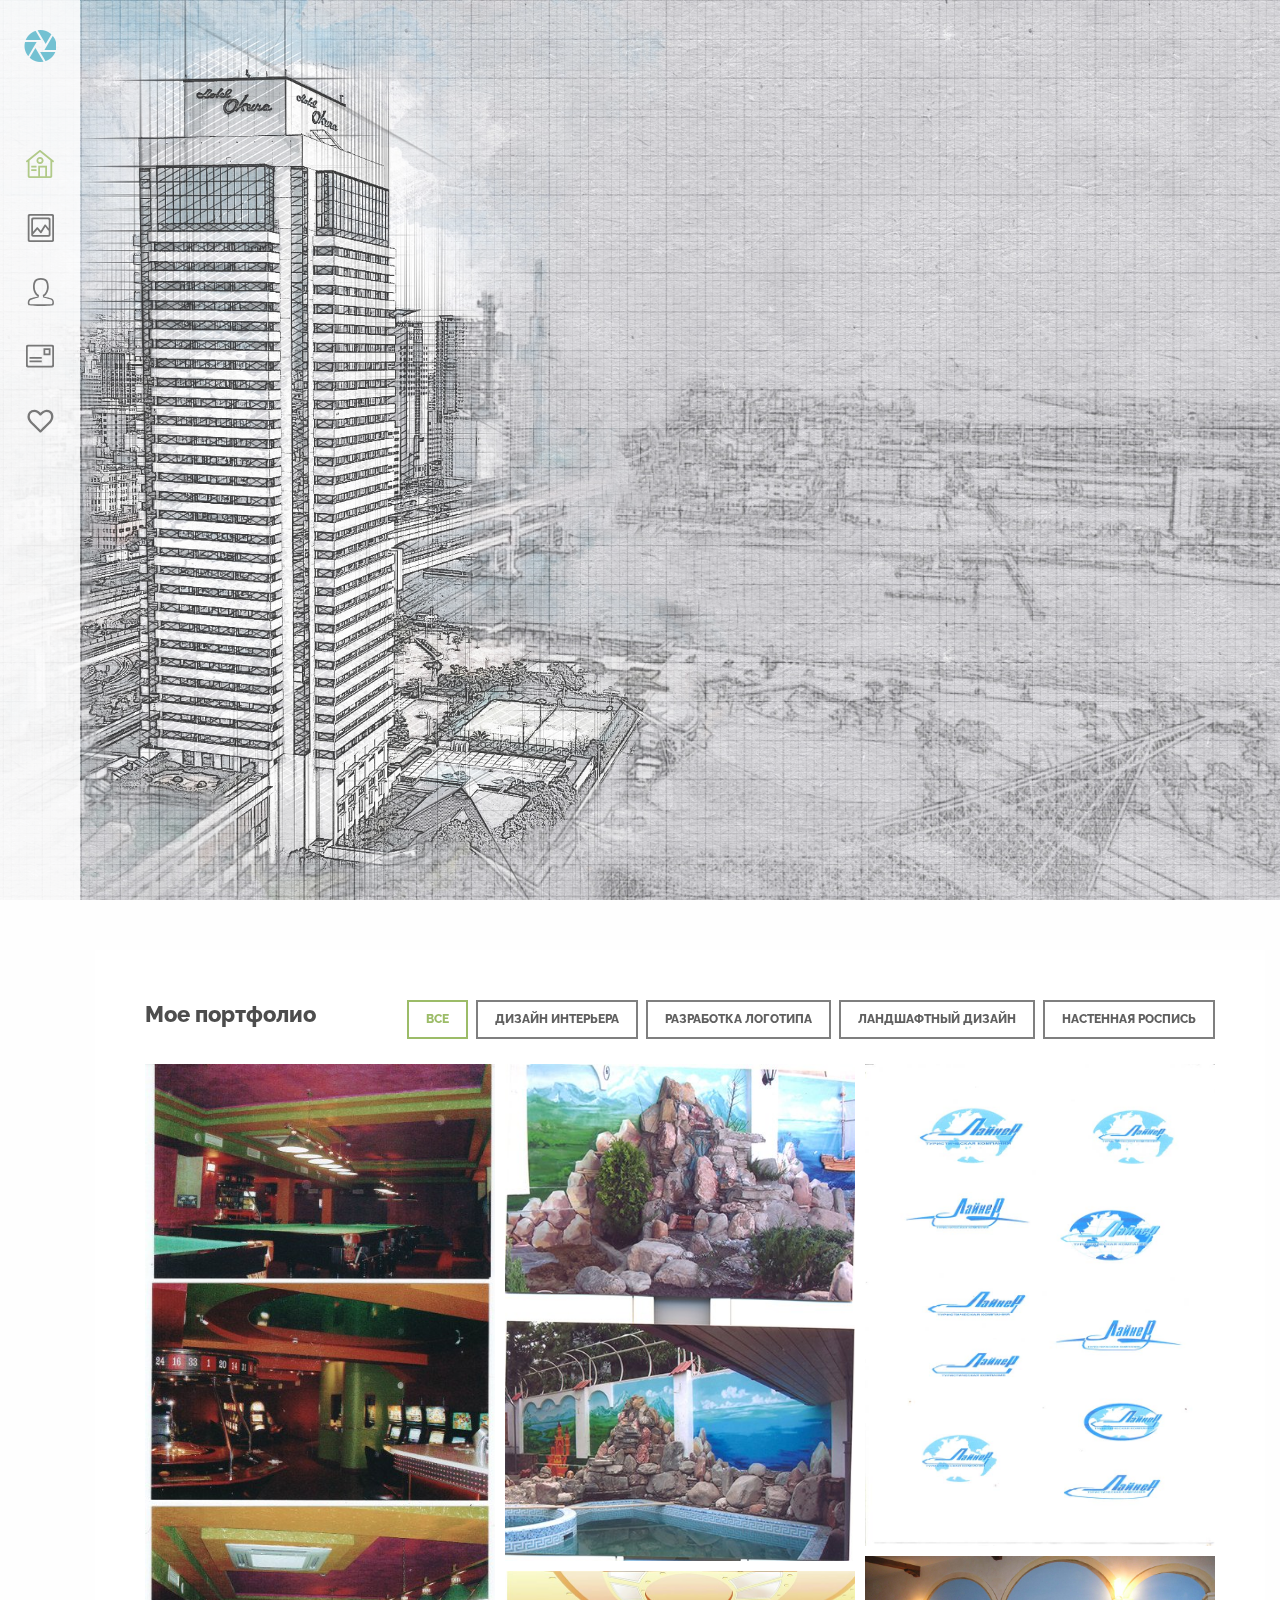
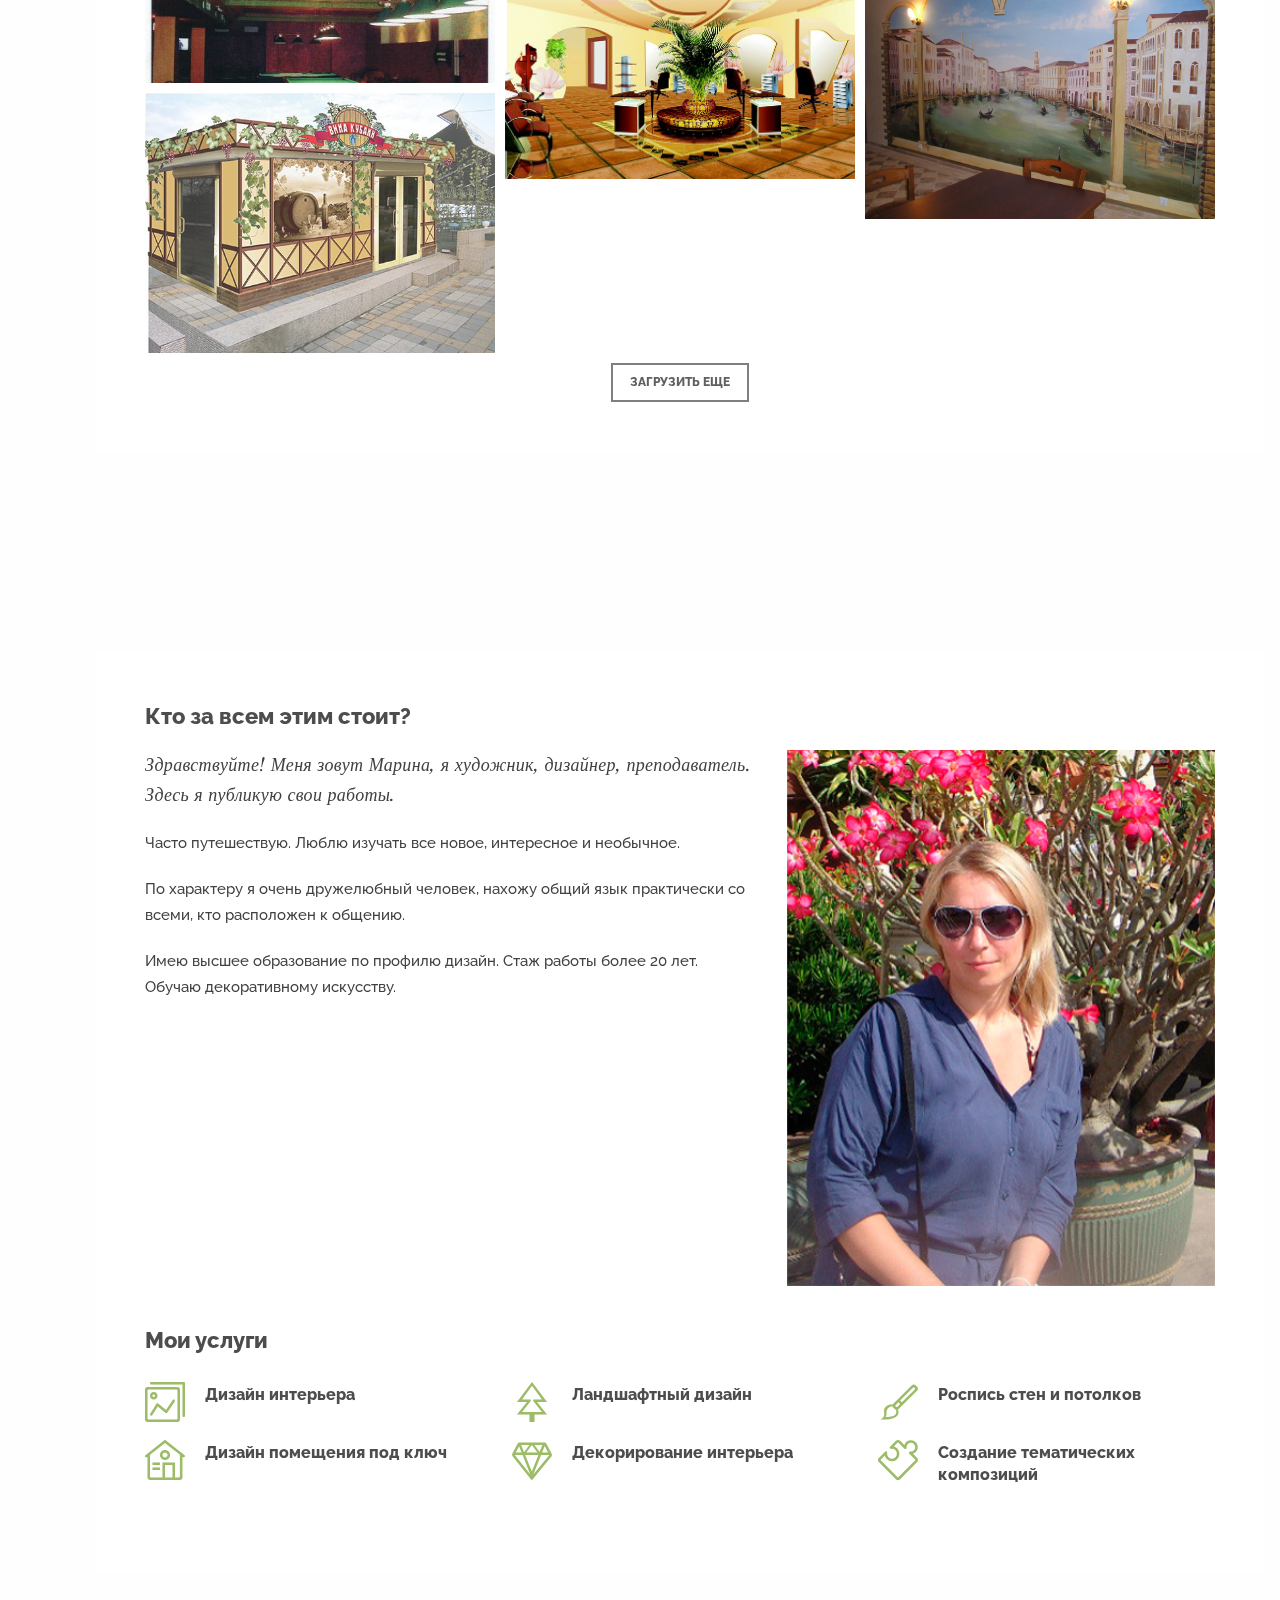
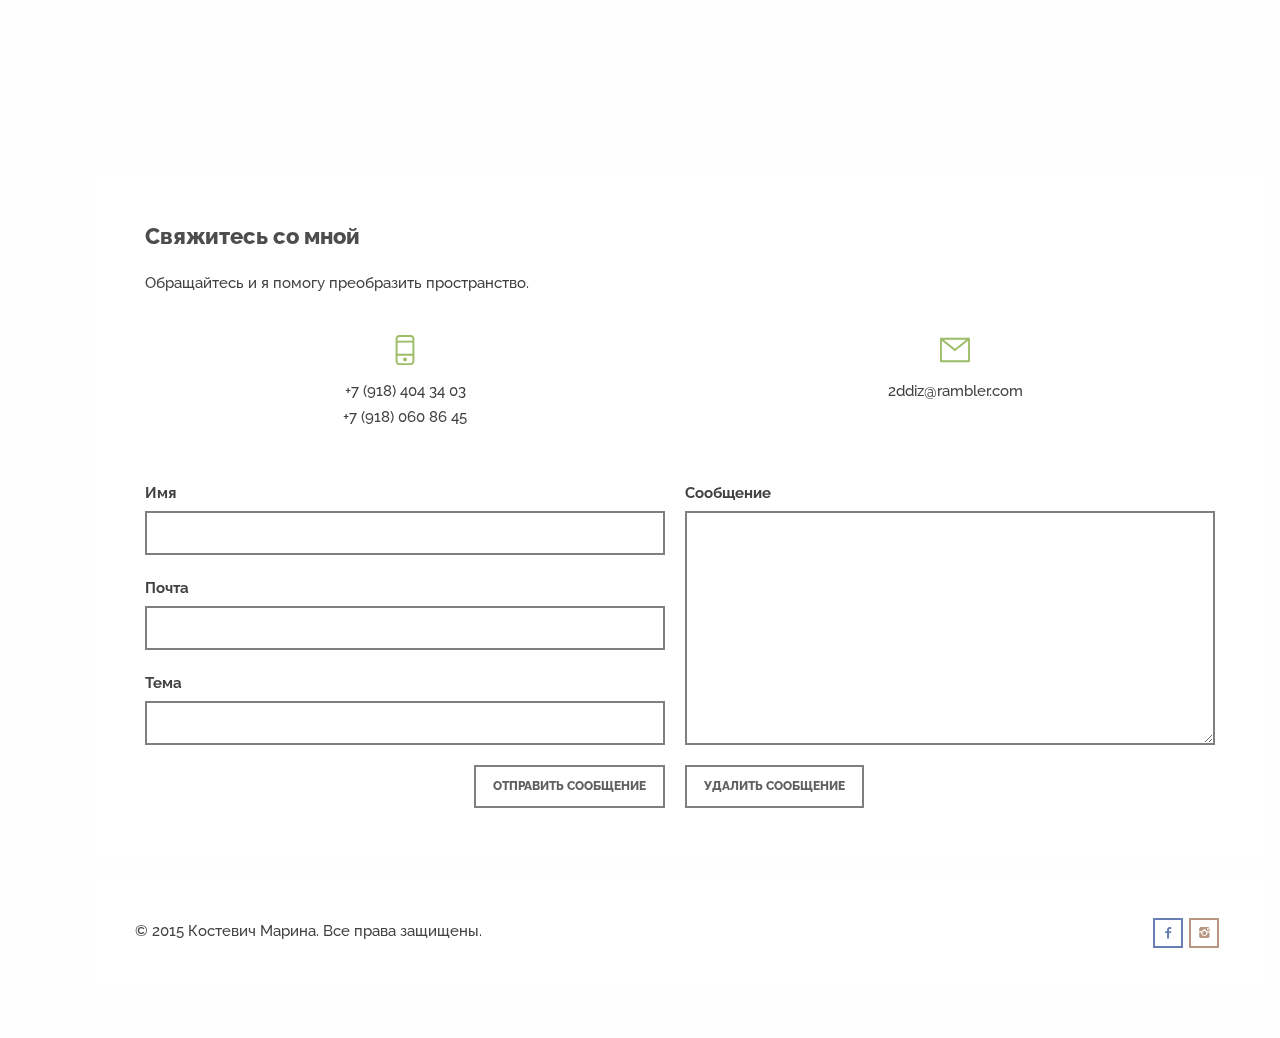
==== commit 6bd99cc9: "add https fonts" ====
--- a/index.html
+++ b/index.html
@@ -13,8 +13,8 @@
 <link href="style/css/prettify.css" rel="stylesheet">
 <link href="style.css" rel="stylesheet">
 <link href="style/css/color/green.css" rel="stylesheet">
-<link href='http://fonts.googleapis.com/css?family=Raleway:400,800,700,600,500,300' rel='stylesheet' type='text/css'>
-<link href='http://fonts.googleapis.com/css?family=Libre+Baskerville:400,400italic' rel='stylesheet' type='text/css'>
+<link href='https://fonts.googleapis.com/css?family=Raleway:400,800,700,600,500,300' rel='stylesheet' type='text/css'>
+<link href='https://fonts.googleapis.com/css?family=Libre+Baskerville:400,400italic' rel='stylesheet' type='text/css'>
 <link href="style/type/fontello.css" rel="stylesheet">
 <link href="style/type/budicons.css" rel="stylesheet">
 <!-- HTML5 shim and Respond.js IE8 support of HTML5 elements and media queries -->
--- a/style.css
+++ b/style.css
@@ -286,7 +286,7 @@
 .revolution{z-index:998}
 .revolution ul{visibility:hidden;margin:0;list-style:none;}
 .revolution ul li{position:relative}
-.large, .small {background-color: rgba(0,0,0,0.7);}
+.large, .small {text-shadow: 1px 1px 2px black, 0 0 1em black;}
 .revolution .large{font-size:44px;font-weight:700;margin-bottom:30px;color:#FFF;}
 .revolution .small{font-size:28px;letter-spacing:0.3px;font-family:'Libre Baskerville', serif;font-style:italic;color:#FFF;}
 .tp-leftarrow.default,
